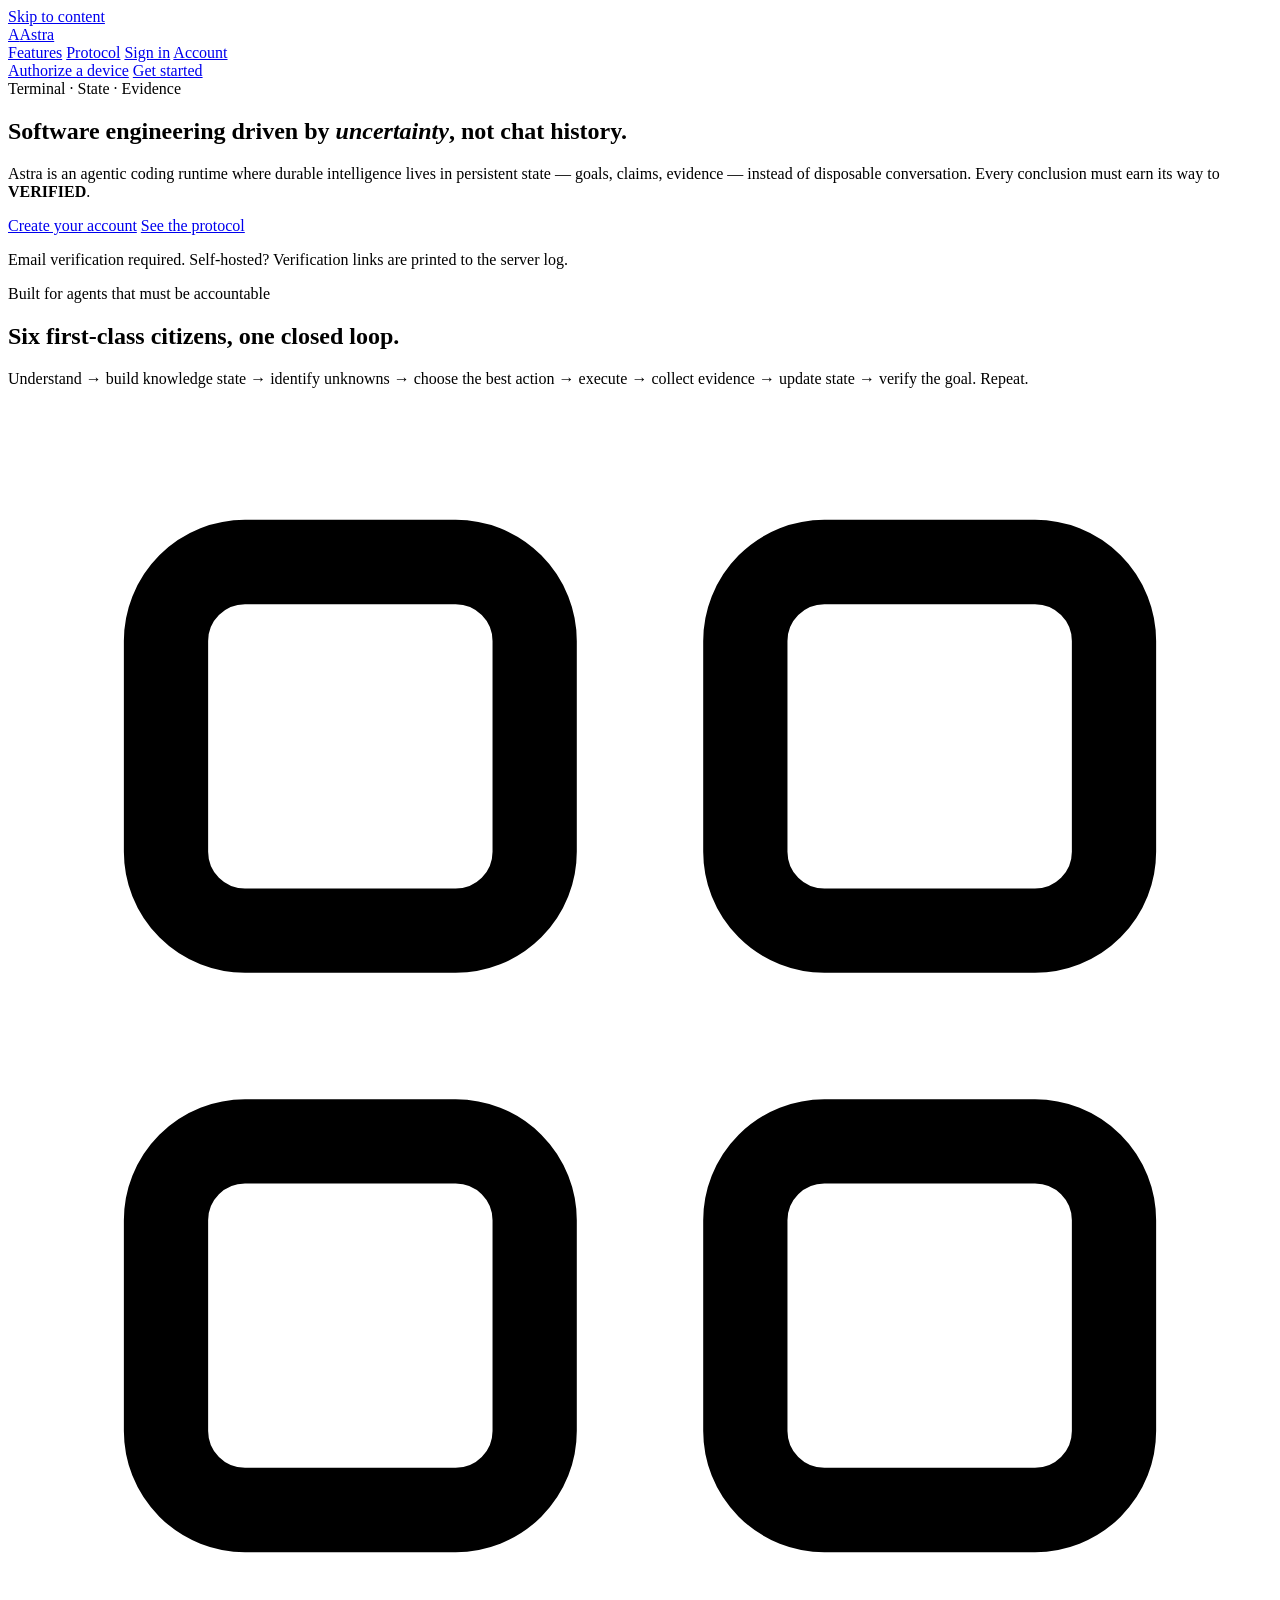
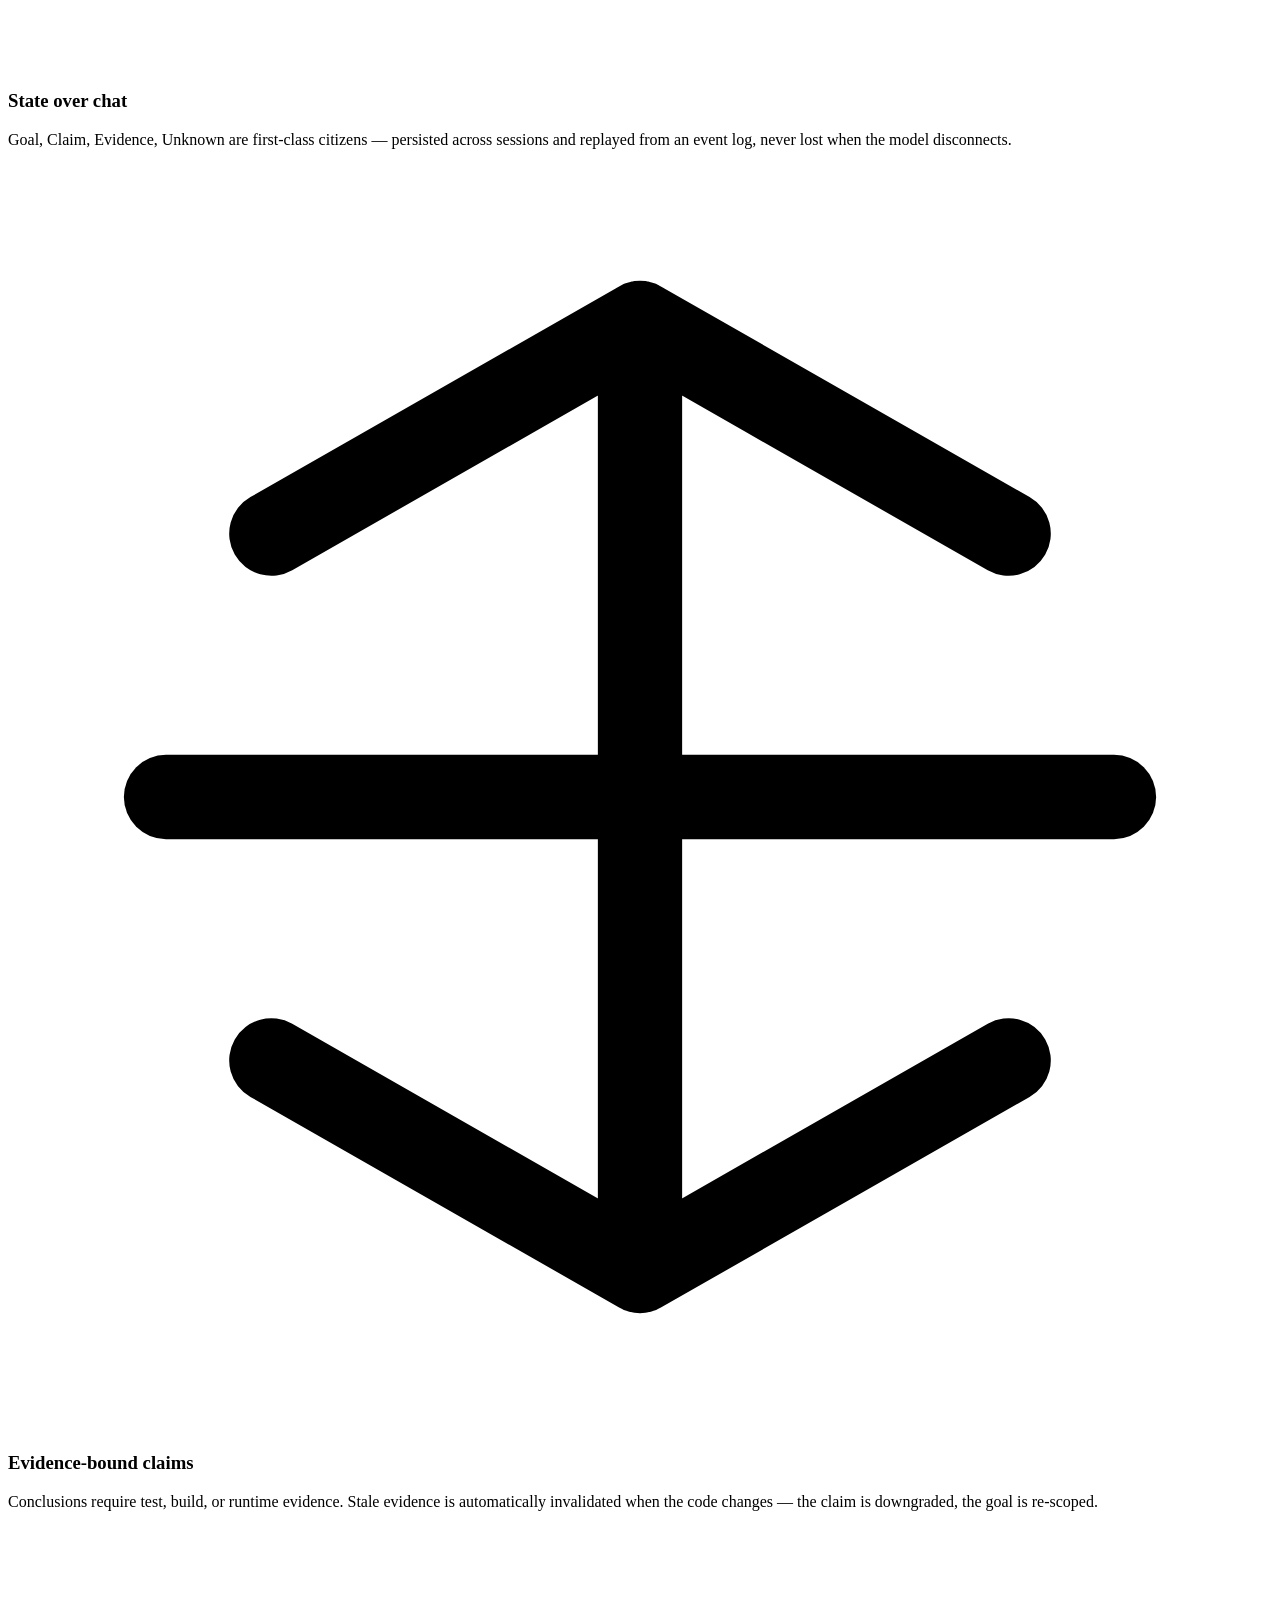
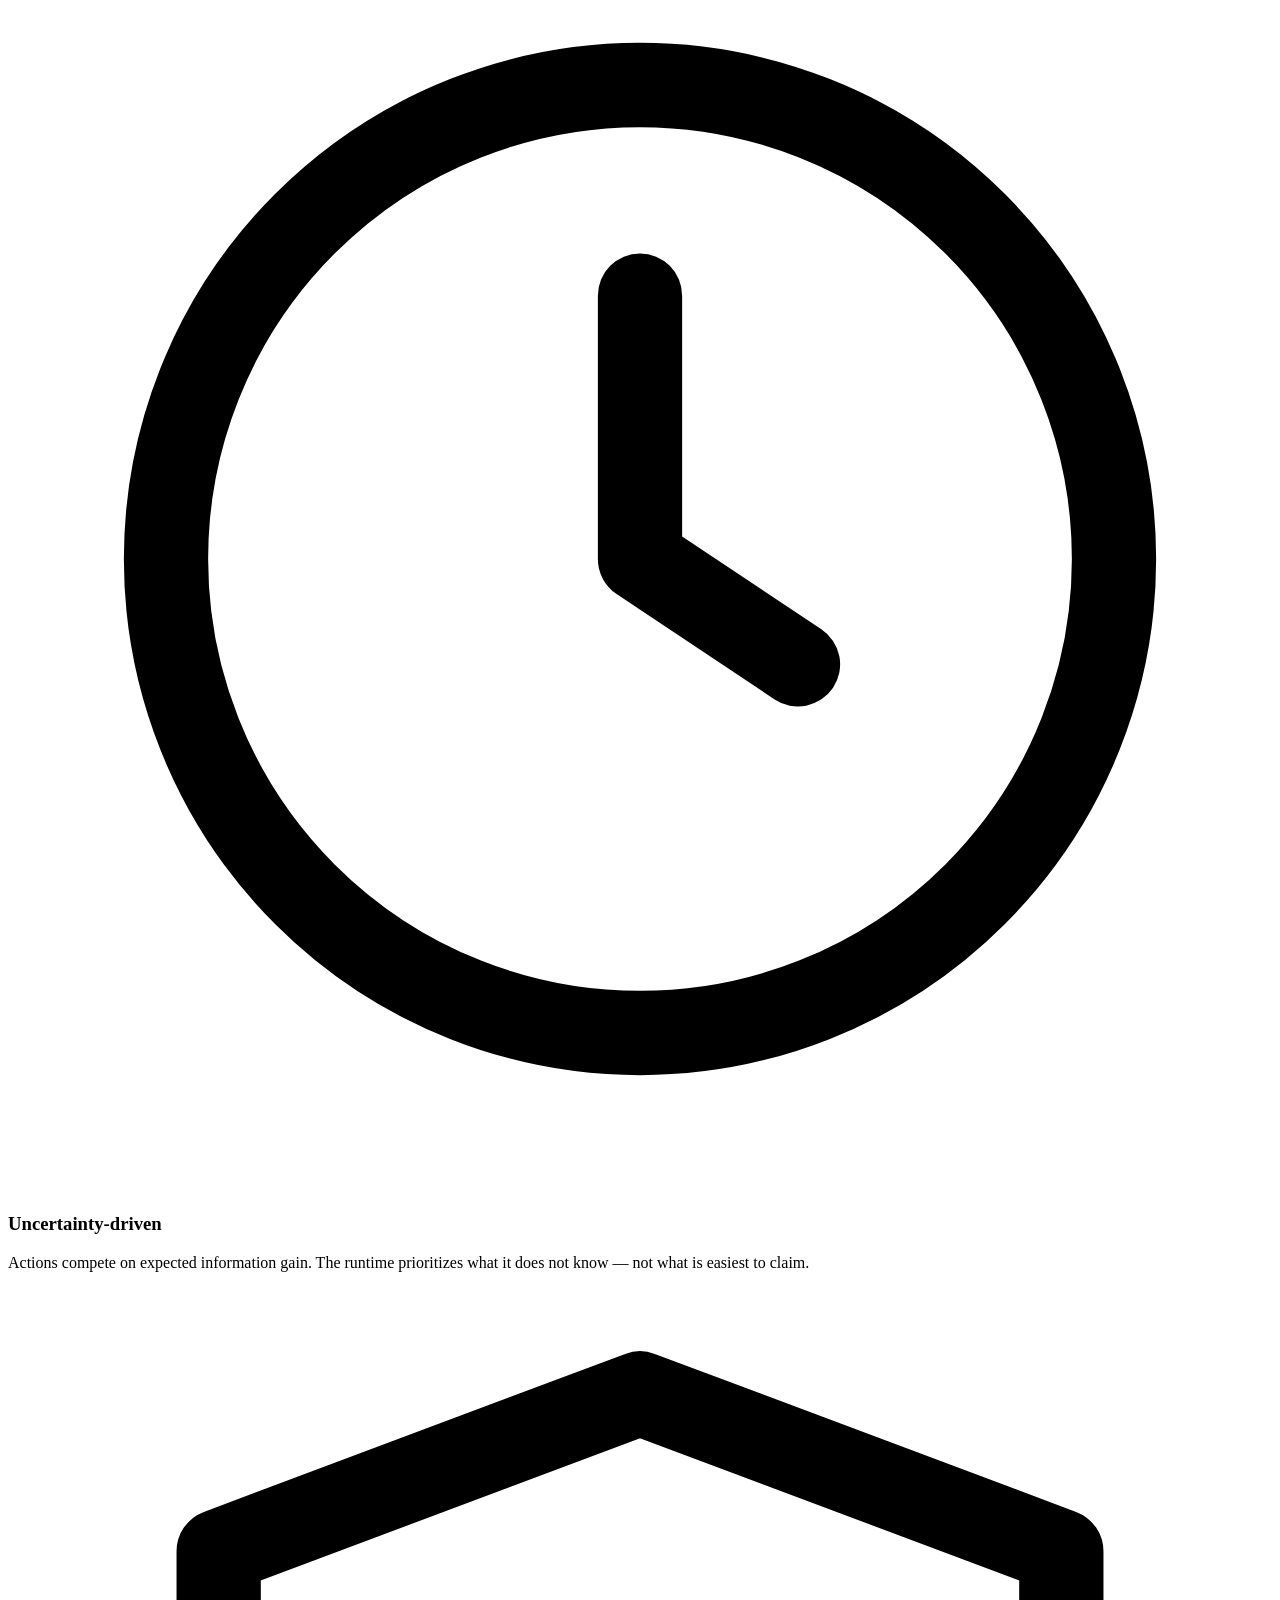
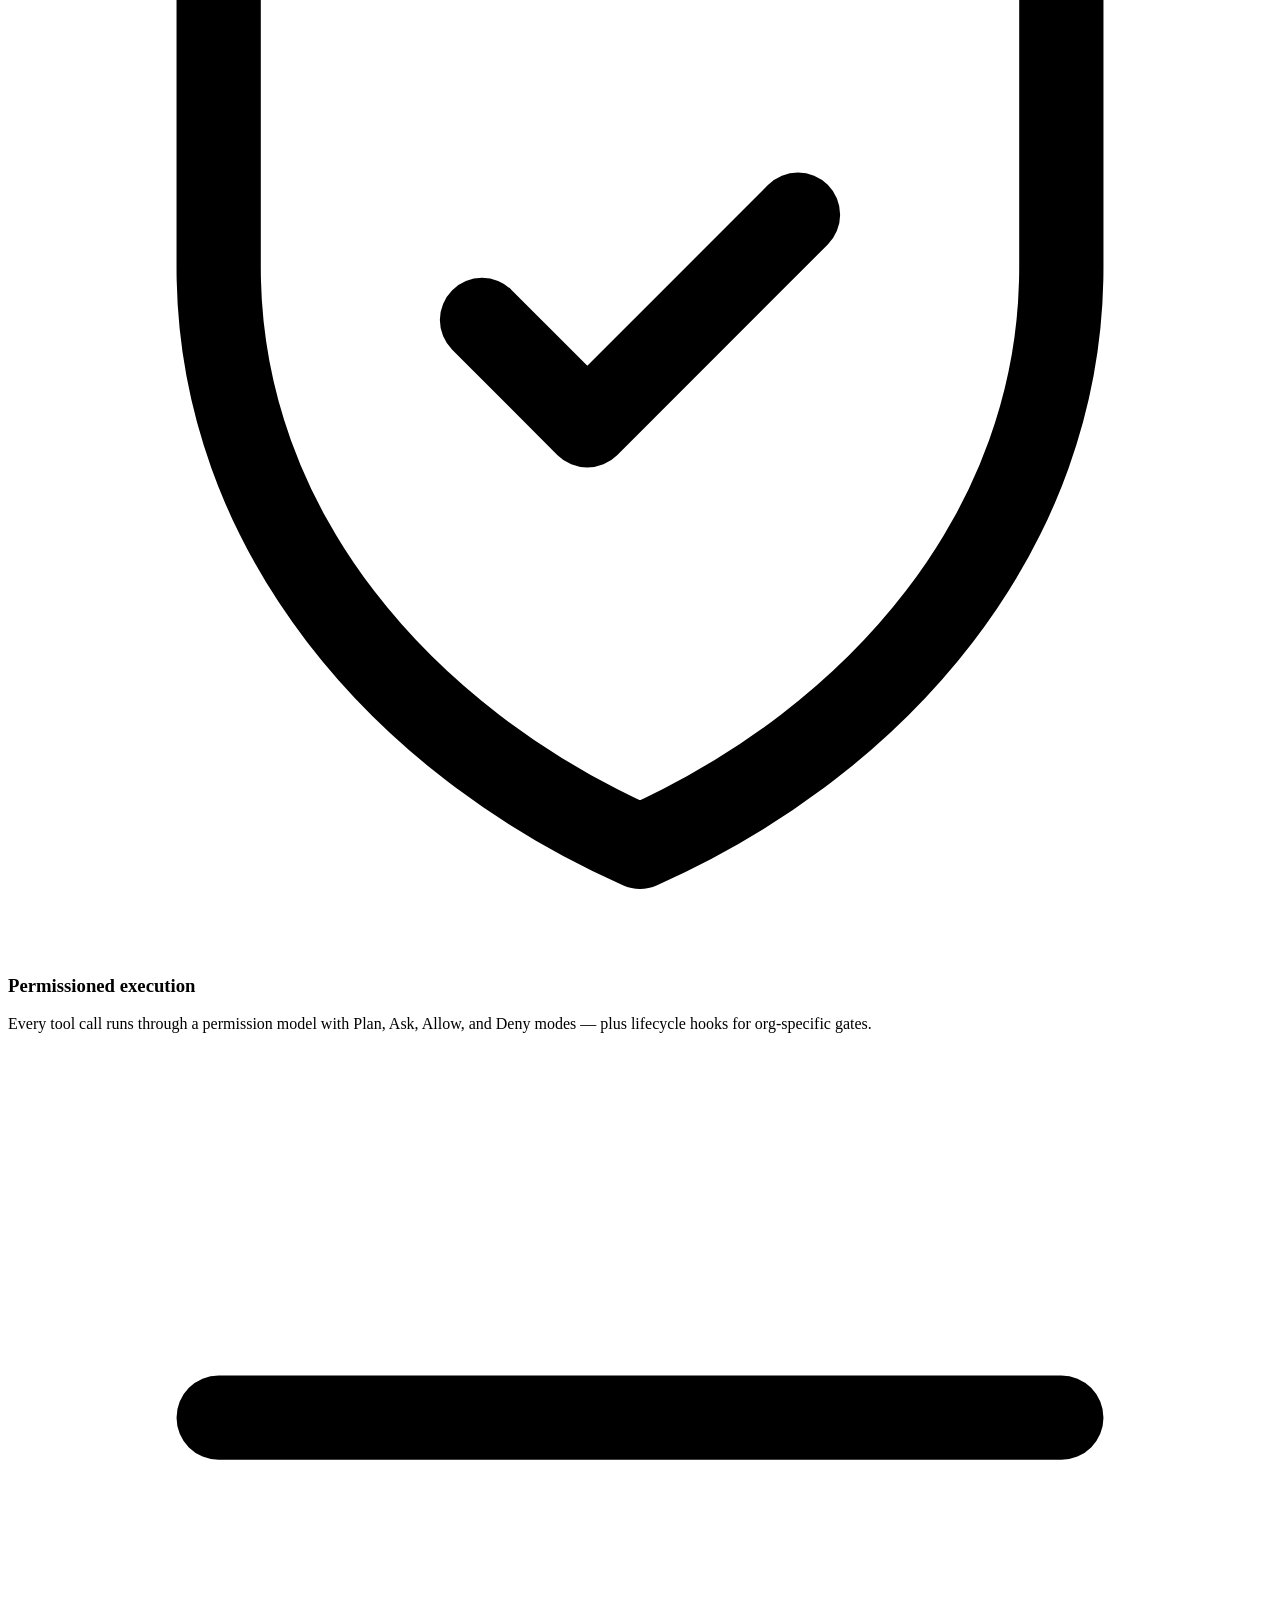
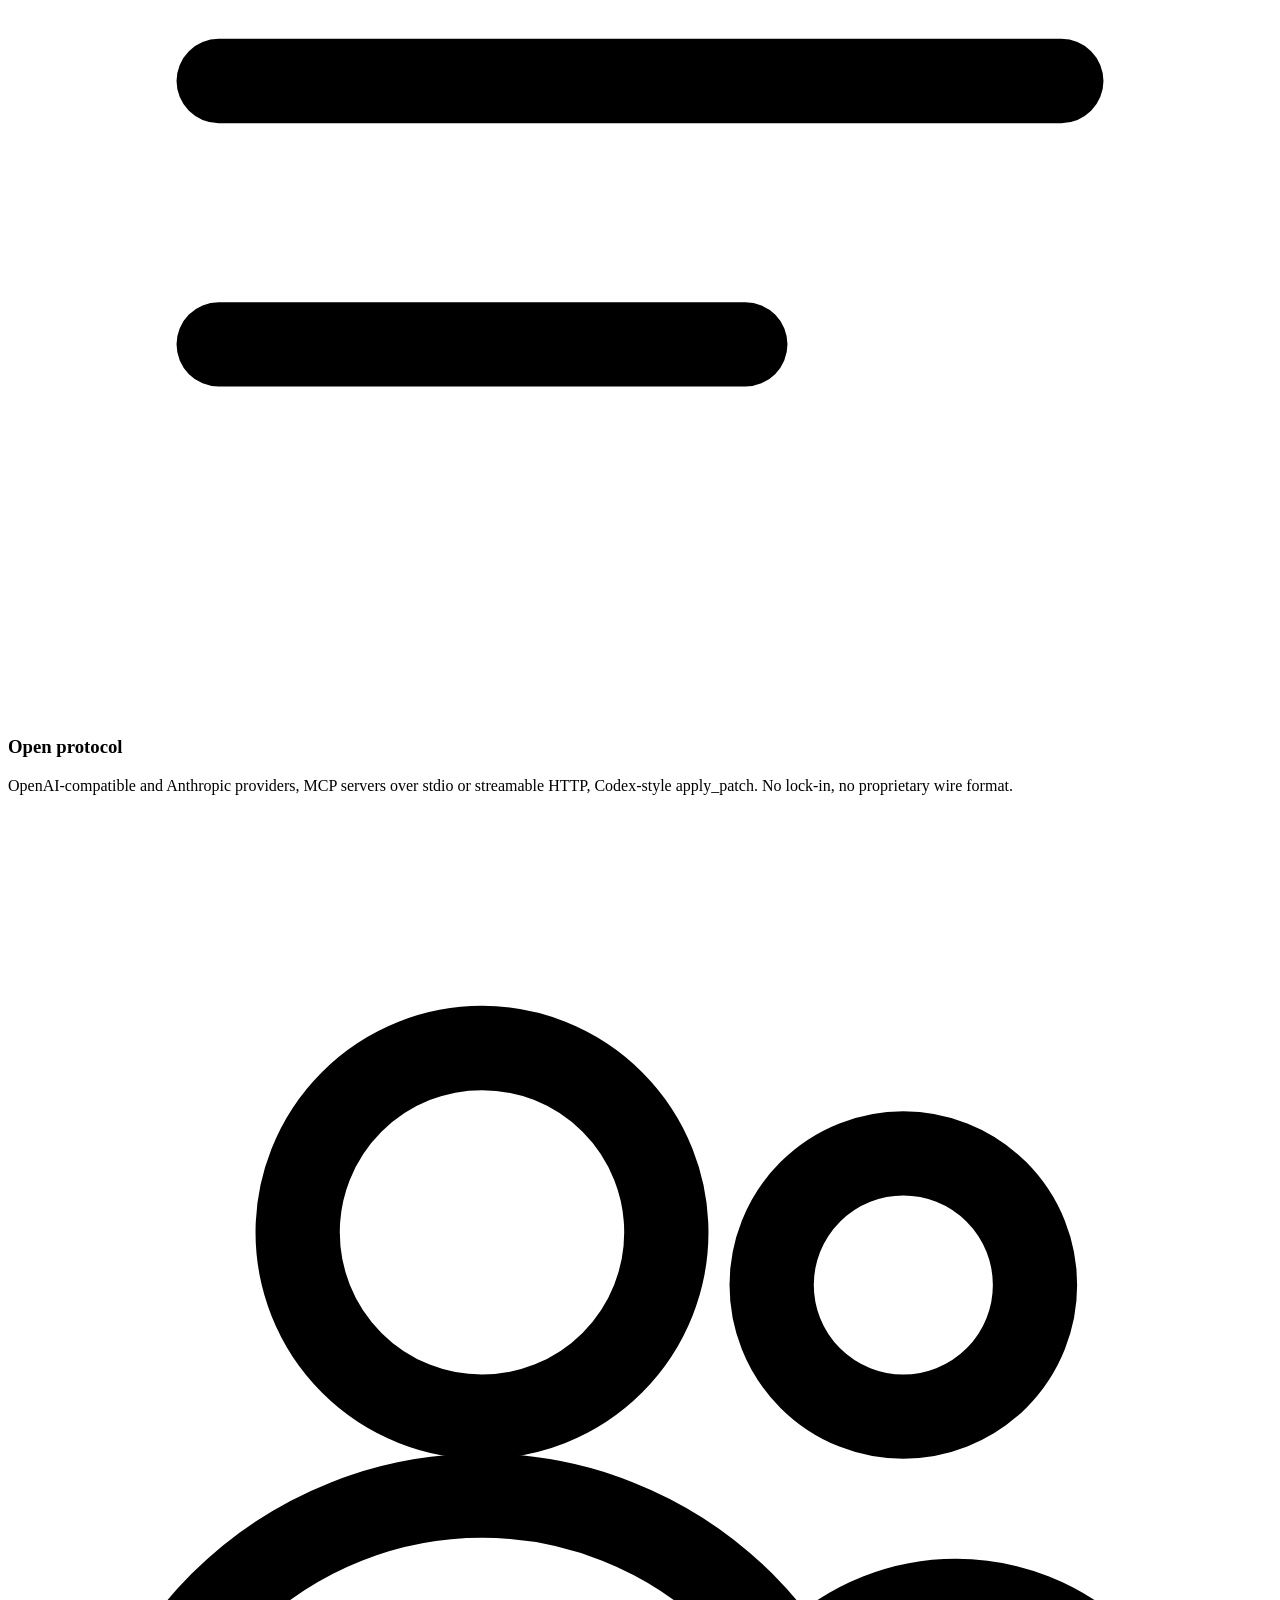
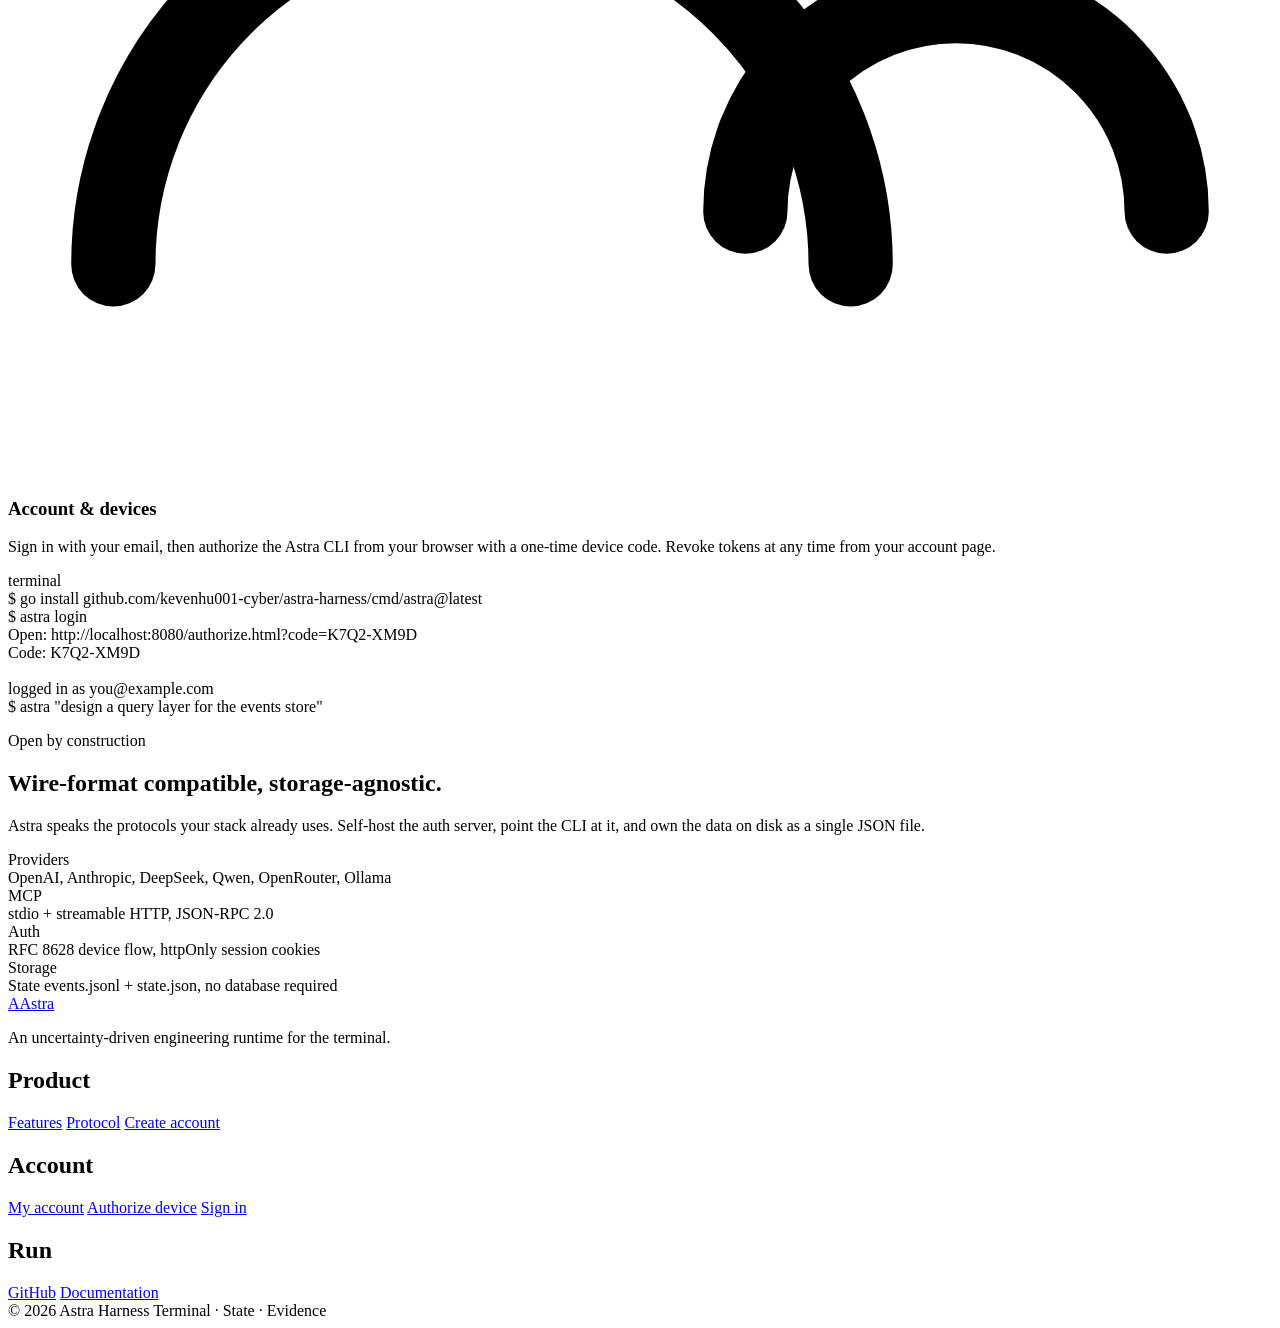
==== internal/authsrv/site/index.html @ eaa14da3 "Expand harness functionality and refine existing behavior" ====
<!doctype html>
<html lang="en">
<head>
  <meta charset="utf-8">
  <meta name="viewport" content="width=device-width, initial-scale=1">
  <title>Astra — uncertainty-driven software engineering runtime</title>
  <meta name="description" content="Astra is an uncertainty-driven software engineering runtime for the terminal. Goals, claims, evidence, and unknowns as first-class citizens.">
  <link rel="icon" href="/favicon.svg" type="image/svg+xml">
  <link rel="preconnect" href="https://fonts.googleapis.com">
  <link rel="preconnect" href="https://fonts.gstatic.com" crossorigin>
  <link rel="stylesheet" href="/assets/site.css">
</head>
<body>
  <a class="skip-link" href="#main">Skip to content</a>

  <header class="site-header">
    <div class="shell-wide header-inner">
      <a class="brand" href="/" aria-label="Astra home"><span class="brand-mark">A</span><span>Astra</span></a>
      <nav class="nav" aria-label="Primary">
        <a href="#features">Features</a>
        <a href="#protocol">Protocol</a>
        <a href="/login.html">Sign in</a>
        <a href="/account.html">Account</a>
      </nav>
      <div class="nav-cta">
        <a class="btn btn-quiet" href="/authorize.html">Authorize a device</a>
        <a class="btn btn-primary" href="/login.html">Get started</a>
      </div>
    </div>
  </header>

  <main id="main">
    <section class="hero">
      <div class="shell-wide">
        <span class="hero-kicker"><span class="dot"></span>Terminal &middot; State &middot; Evidence</span>
        <h1>Software engineering driven by <em>uncertainty</em>, not chat history.</h1>
        <p class="lede">Astra is an agentic coding runtime where durable intelligence lives in persistent state &mdash; goals, claims, evidence &mdash; instead of disposable conversation. Every conclusion must earn its way to <strong>VERIFIED</strong>.</p>
        <div class="hero-actions">
          <a class="btn btn-primary" href="/login.html">Create your account</a>
          <a class="btn btn-quiet" href="#protocol">See the protocol</a>
        </div>
        <p class="hero-note">Email verification required. Self-hosted? Verification links are printed to the server log.</p>
      </div>
    </section>

    <section class="section" id="features">
      <div class="shell-wide">
        <p class="kicker">Built for agents that must be accountable</p>
        <h2>Six first-class citizens, one closed loop.</h2>
        <p class="lede">Understand &rarr; build knowledge state &rarr; identify unknowns &rarr; choose the best action &rarr; execute &rarr; collect evidence &rarr; update state &rarr; verify the goal. Repeat.</p>

        <div class="grid-3">
          <div class="card">
            <div class="ico">
              <svg viewBox="0 0 24 24" fill="none" stroke="currentColor" stroke-width="1.6" stroke-linecap="round" stroke-linejoin="round" aria-hidden="true">
                <rect x="3" y="3" width="7" height="7" rx="1.5"/>
                <rect x="14" y="3" width="7" height="7" rx="1.5"/>
                <rect x="3" y="14" width="7" height="7" rx="1.5"/>
                <rect x="14" y="14" width="7" height="7" rx="1.5"/>
              </svg>
            </div>
            <h3>State over chat</h3>
            <p>Goal, Claim, Evidence, Unknown are first-class citizens &mdash; persisted across sessions and replayed from an event log, never lost when the model disconnects.</p>
          </div>

          <div class="card">
            <div class="ico">
              <svg viewBox="0 0 24 24" fill="none" stroke="currentColor" stroke-width="1.6" stroke-linecap="round" stroke-linejoin="round" aria-hidden="true">
                <path d="M12 3v18M5 7l7-4 7 4M5 17l7 4 7-4"/>
                <path d="M3 12h18"/>
              </svg>
            </div>
            <h3>Evidence-bound claims</h3>
            <p>Conclusions require test, build, or runtime evidence. Stale evidence is automatically invalidated when the code changes &mdash; the claim is downgraded, the goal is re-scoped.</p>
          </div>

          <div class="card">
            <div class="ico">
              <svg viewBox="0 0 24 24" fill="none" stroke="currentColor" stroke-width="1.6" stroke-linecap="round" stroke-linejoin="round" aria-hidden="true">
                <circle cx="12" cy="12" r="9"/>
                <path d="M12 7v5l3 2"/>
              </svg>
            </div>
            <h3>Uncertainty-driven</h3>
            <p>Actions compete on expected information gain. The runtime prioritizes what it does not know &mdash; not what is easiest to claim.</p>
          </div>

          <div class="card">
            <div class="ico">
              <svg viewBox="0 0 24 24" fill="none" stroke="currentColor" stroke-width="1.6" stroke-linecap="round" stroke-linejoin="round" aria-hidden="true">
                <path d="M12 2L4 5v6c0 5 3.5 9 8 11 4.5-2 8-6 8-11V5l-8-3z"/>
                <path d="M9 12l2 2 4-4"/>
              </svg>
            </div>
            <h3>Permissioned execution</h3>
            <p>Every tool call runs through a permission model with Plan, Ask, Allow, and Deny modes &mdash; plus lifecycle hooks for org-specific gates.</p>
          </div>

          <div class="card">
            <div class="ico">
              <svg viewBox="0 0 24 24" fill="none" stroke="currentColor" stroke-width="1.6" stroke-linecap="round" stroke-linejoin="round" aria-hidden="true">
                <path d="M4 7h16M4 12h16M4 17h10"/>
              </svg>
            </div>
            <h3>Open protocol</h3>
            <p>OpenAI-compatible and Anthropic providers, MCP servers over stdio or streamable HTTP, Codex-style apply_patch. No lock-in, no proprietary wire format.</p>
          </div>

          <div class="card">
            <div class="ico">
              <svg viewBox="0 0 24 24" fill="none" stroke="currentColor" stroke-width="1.6" stroke-linecap="round" stroke-linejoin="round" aria-hidden="true">
                <circle cx="9" cy="8" r="3.5"/>
                <path d="M2 20a7 7 0 0114 0"/>
                <circle cx="17" cy="9" r="2.5"/>
                <path d="M14 19a4 4 0 018 0"/>
              </svg>
            </div>
            <h3>Account &amp; devices</h3>
            <p>Sign in with your email, then authorize the Astra CLI from your browser with a one-time device code. Revoke tokens at any time from your account page.</p>
          </div>
        </div>

        <div class="cli" aria-label="terminal usage">
          <span class="label">terminal</span>
          <div><span class="prompt">$</span> <span class="cmd">go install github.com/kevenhu001-cyber/astra-harness/cmd/astra@latest</span></div>
          <div><span class="prompt">$</span> <span class="cmd">astra login</span></div>
          <div class="out">  Open: http://localhost:8080/authorize.html?code=K7Q2-XM9D</div>
          <div class="out">  Code: K7Q2-XM9D</div>
          <div class="out">&nbsp;</div>
          <div class="out-ok">  logged in as you@example.com</div>
          <div><span class="prompt">$</span> <span class="cmd">astra "design a query layer for the events store"</span></div>
        </div>
      </div>
    </section>

    <section class="section" id="protocol">
      <div class="shell-wide">
        <p class="kicker">Open by construction</p>
        <h2>Wire-format compatible, storage-agnostic.</h2>
        <p class="lede">Astra speaks the protocols your stack already uses. Self-host the auth server, point the CLI at it, and own the data on disk as a single JSON file.</p>
        <div class="protocol">
          <div class="item"><div class="k">Providers</div><div class="v">OpenAI, Anthropic, DeepSeek, Qwen, OpenRouter, Ollama</div></div>
          <div class="item"><div class="k">MCP</div><div class="v">stdio + streamable HTTP, JSON-RPC 2.0</div></div>
          <div class="item"><div class="k">Auth</div><div class="v">RFC 8628 device flow, httpOnly session cookies</div></div>
          <div class="item"><div class="k">Storage</div><div class="v">State events.jsonl + state.json, no database required</div></div>
        </div>
      </div>
    </section>
  </main>

  <footer class="site-footer">
    <div class="shell-wide">
      <div class="footer-grid">
        <div class="footer-brand">
          <a class="brand" href="/"><span class="brand-mark">A</span><span>Astra</span></a>
          <p>An uncertainty-driven engineering runtime for the terminal.</p>
        </div>
        <div class="footer-col">
          <h2>Product</h2>
          <a href="#features">Features</a>
          <a href="#protocol">Protocol</a>
          <a href="/login.html">Create account</a>
        </div>
        <div class="footer-col">
          <h2>Account</h2>
          <a href="/account.html">My account</a>
          <a href="/authorize.html">Authorize device</a>
          <a href="/login.html">Sign in</a>
        </div>
        <div class="footer-col">
          <h2>Run</h2>
          <a href="https://github.com/kevenhu001-cyber/astra-harness">GitHub</a>
          <a href="https://github.com/kevenhu001-cyber/astra-harness/blob/main/README.md">Documentation</a>
        </div>
      </div>
      <div class="footer-bottom">
        <span>&copy; 2026 Astra Harness</span>
        <span>Terminal &middot; State &middot; Evidence</span>
      </div>
    </div>
  </footer>
</body>
</html>
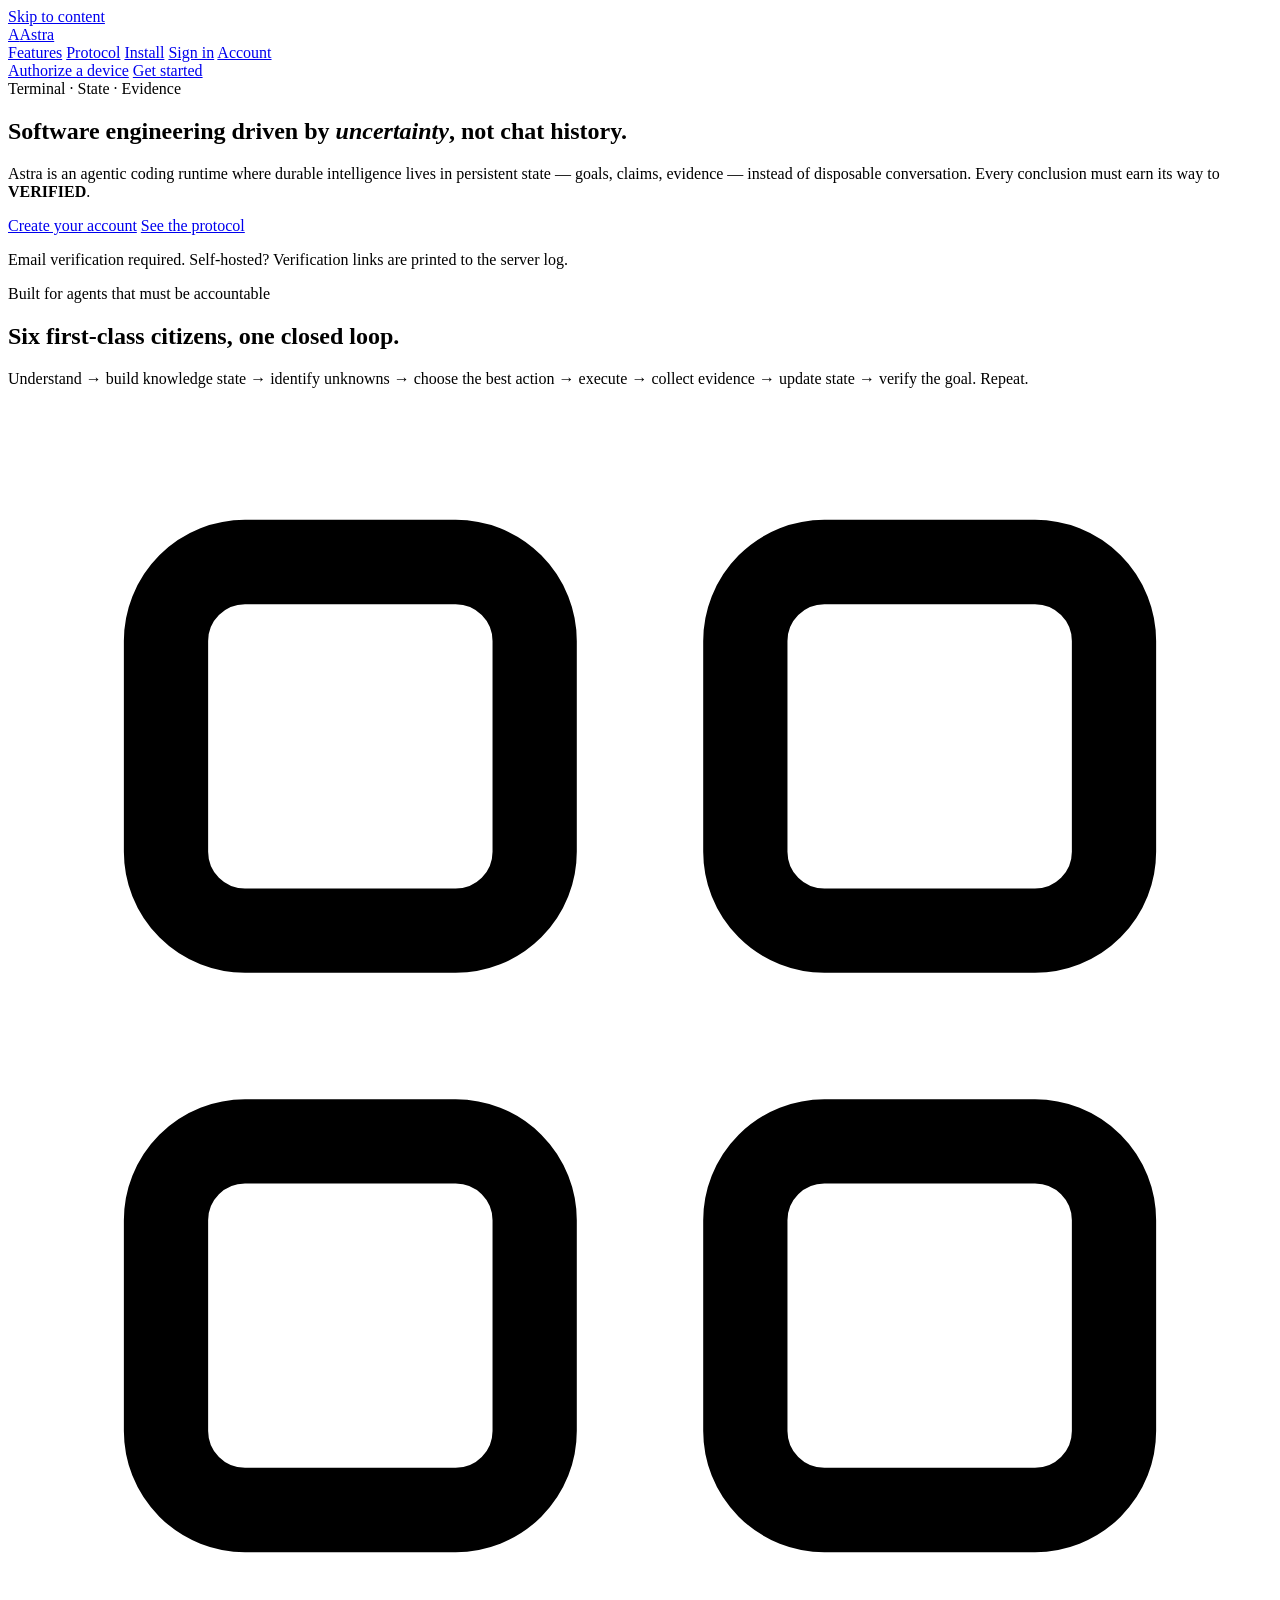
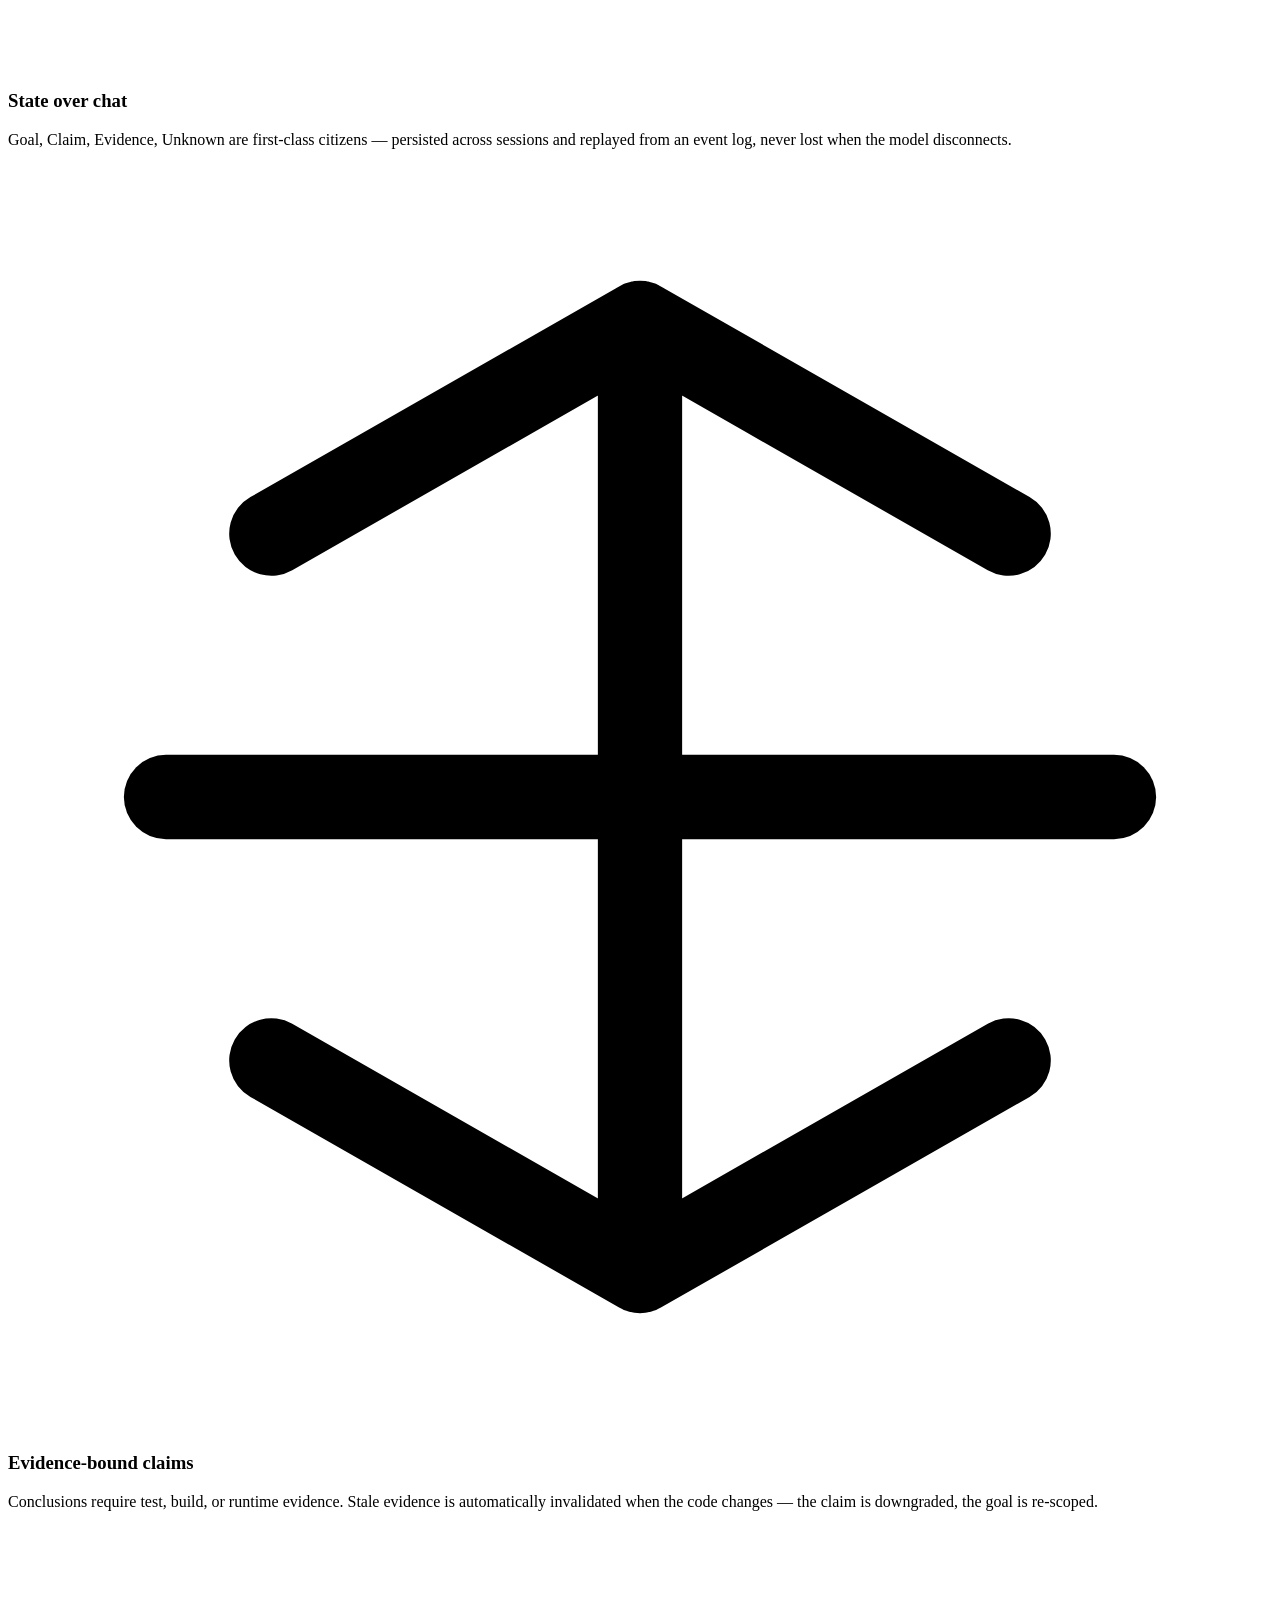
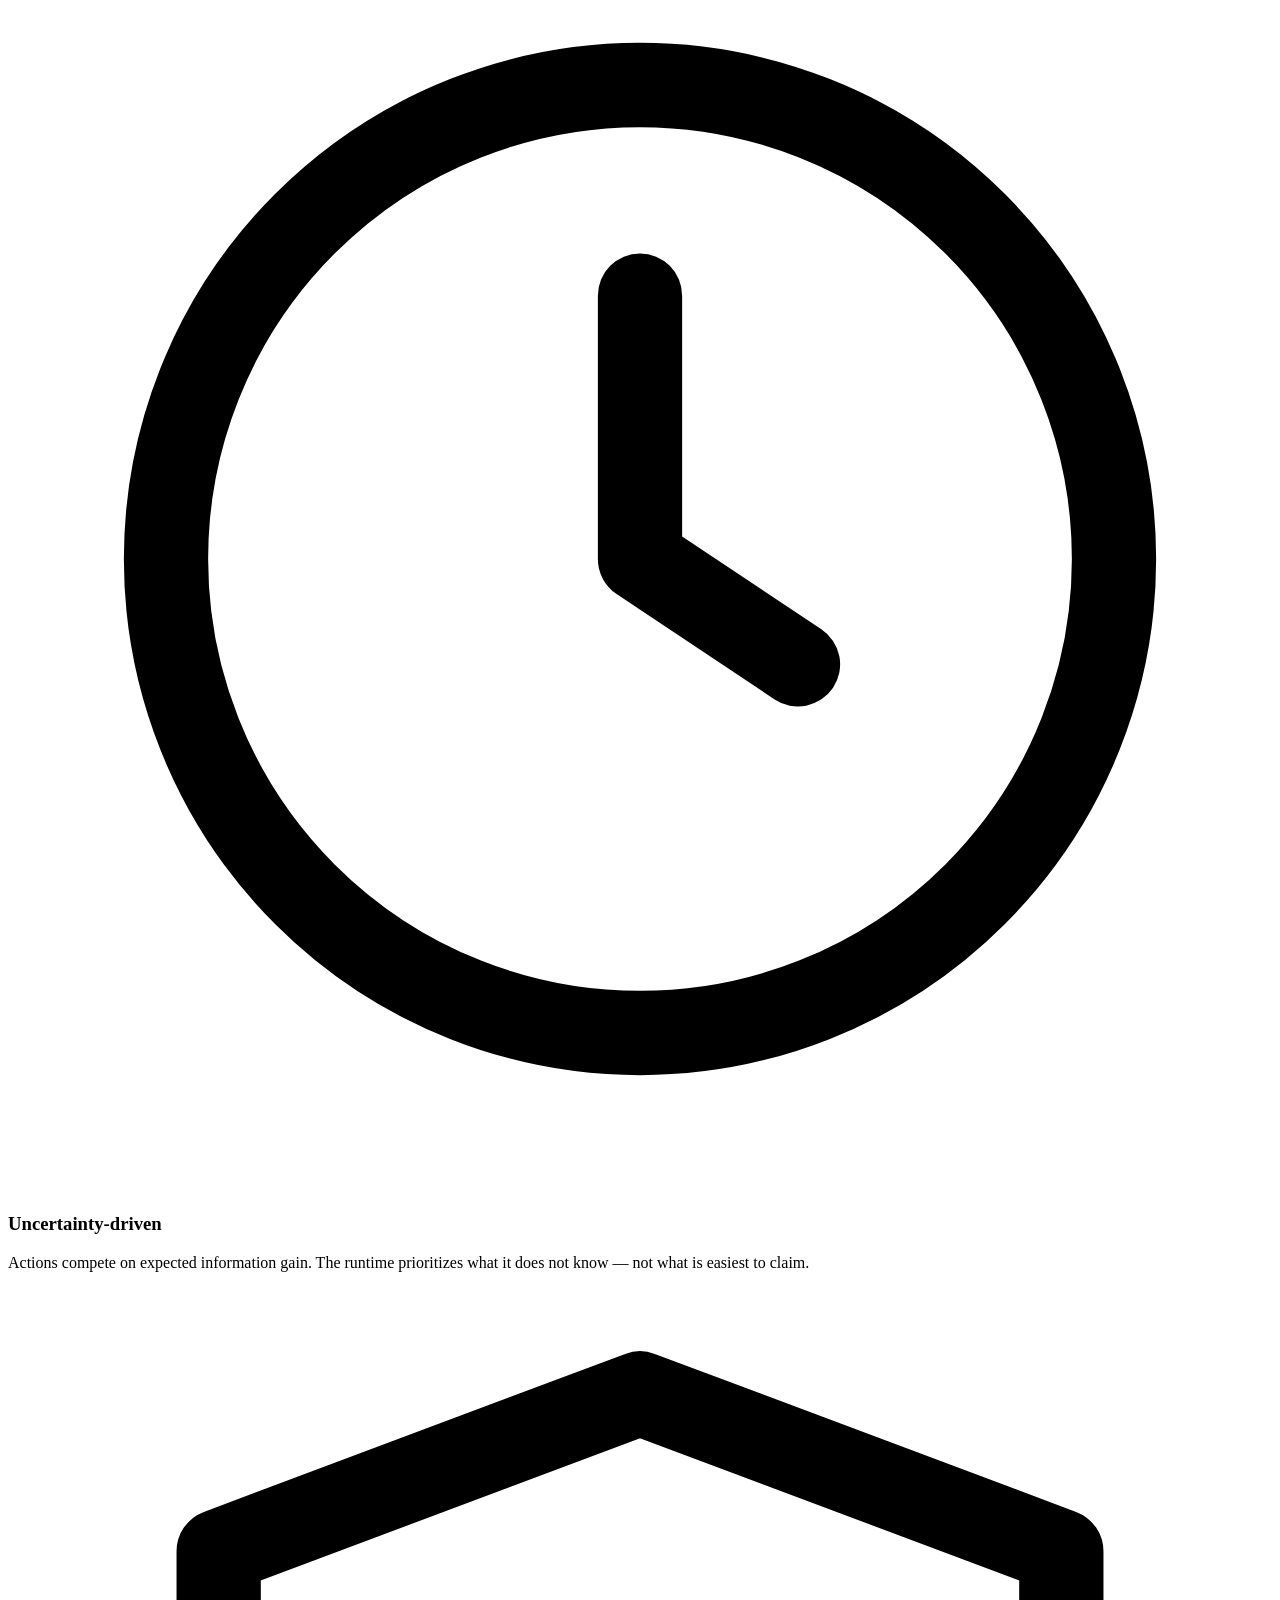
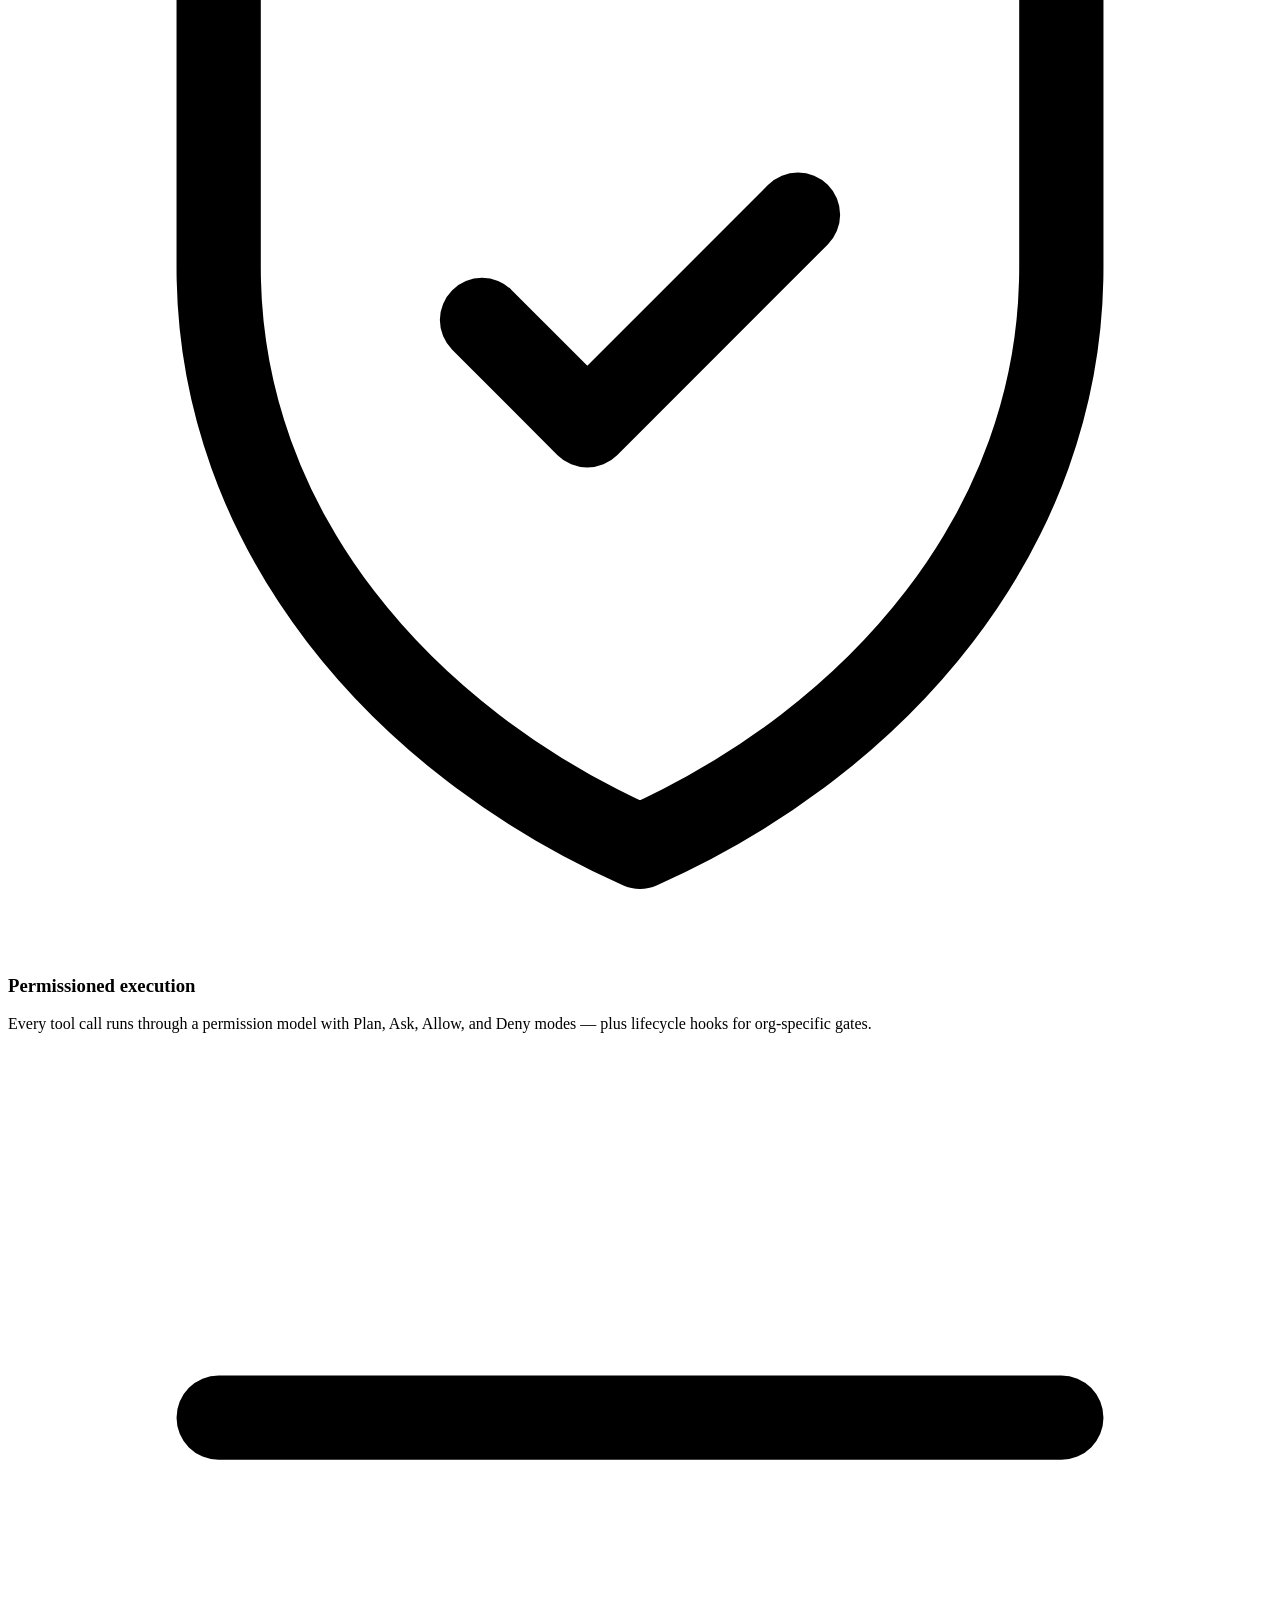
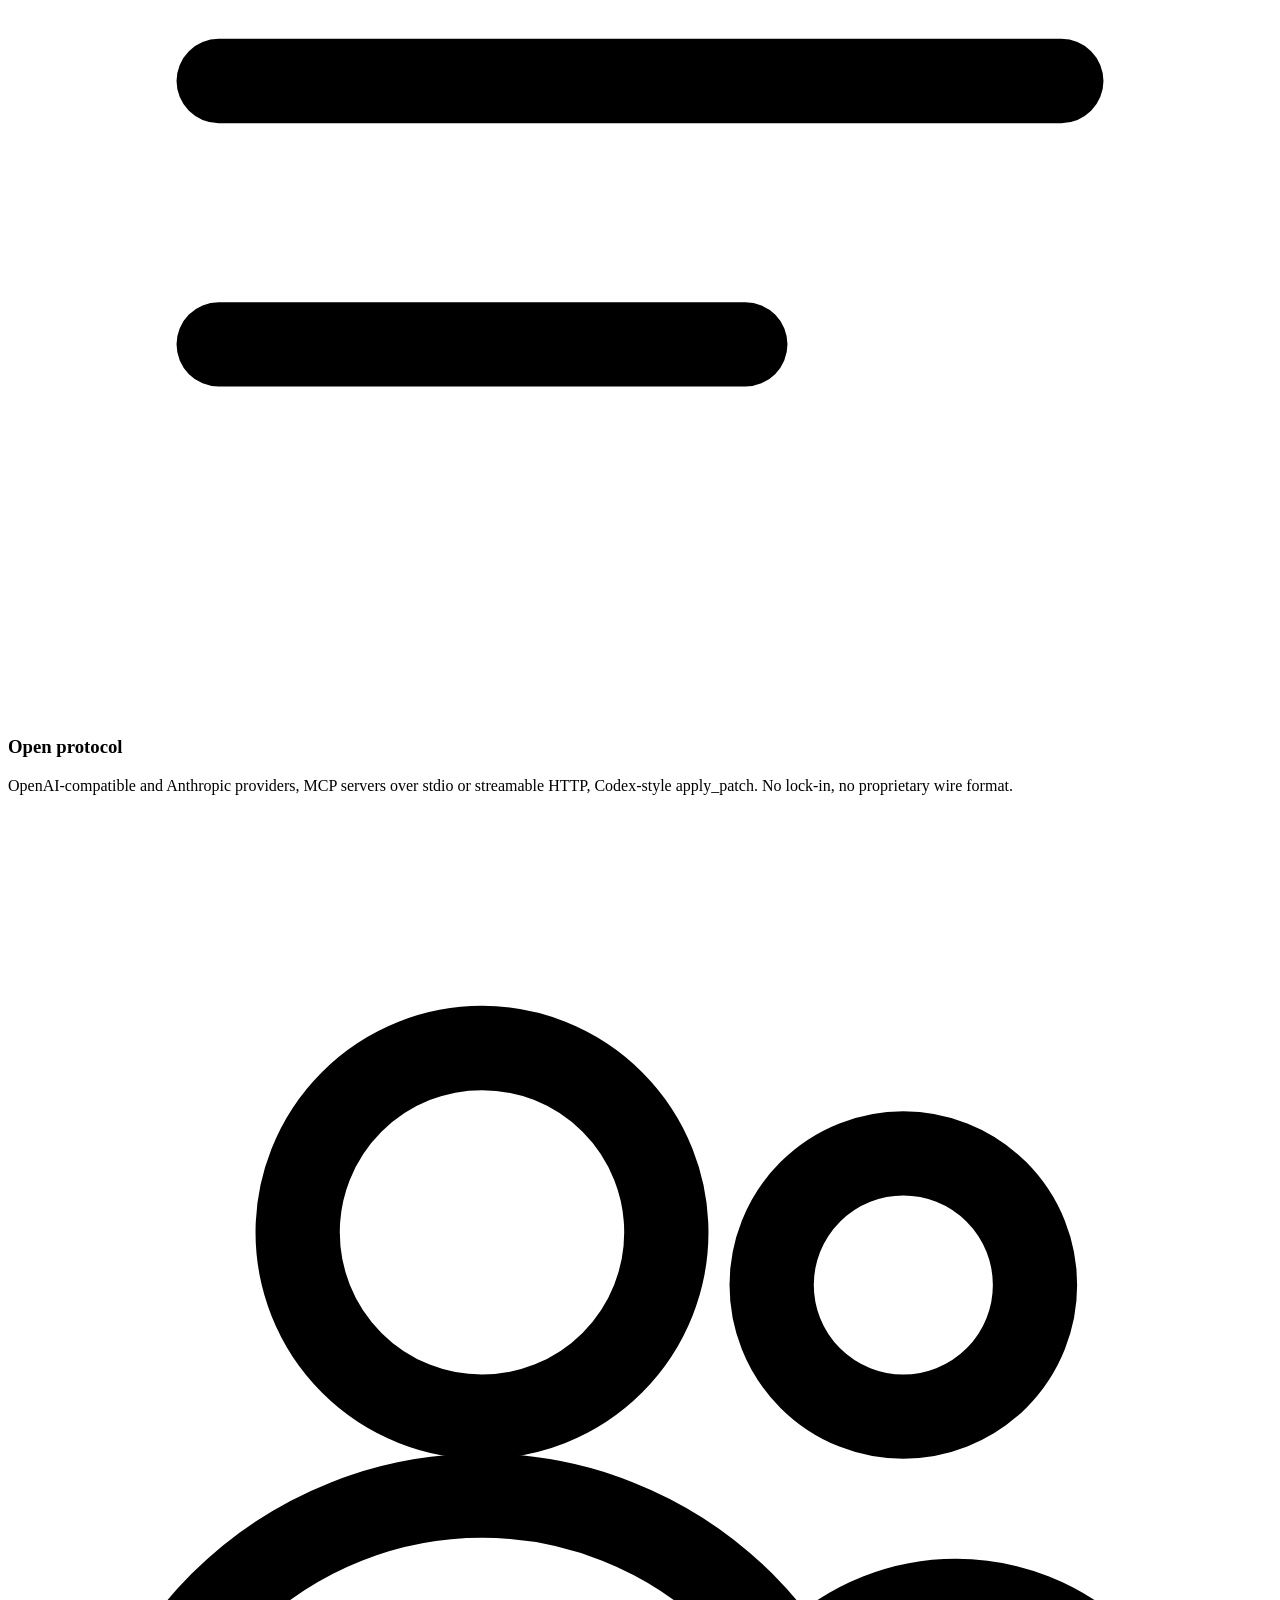
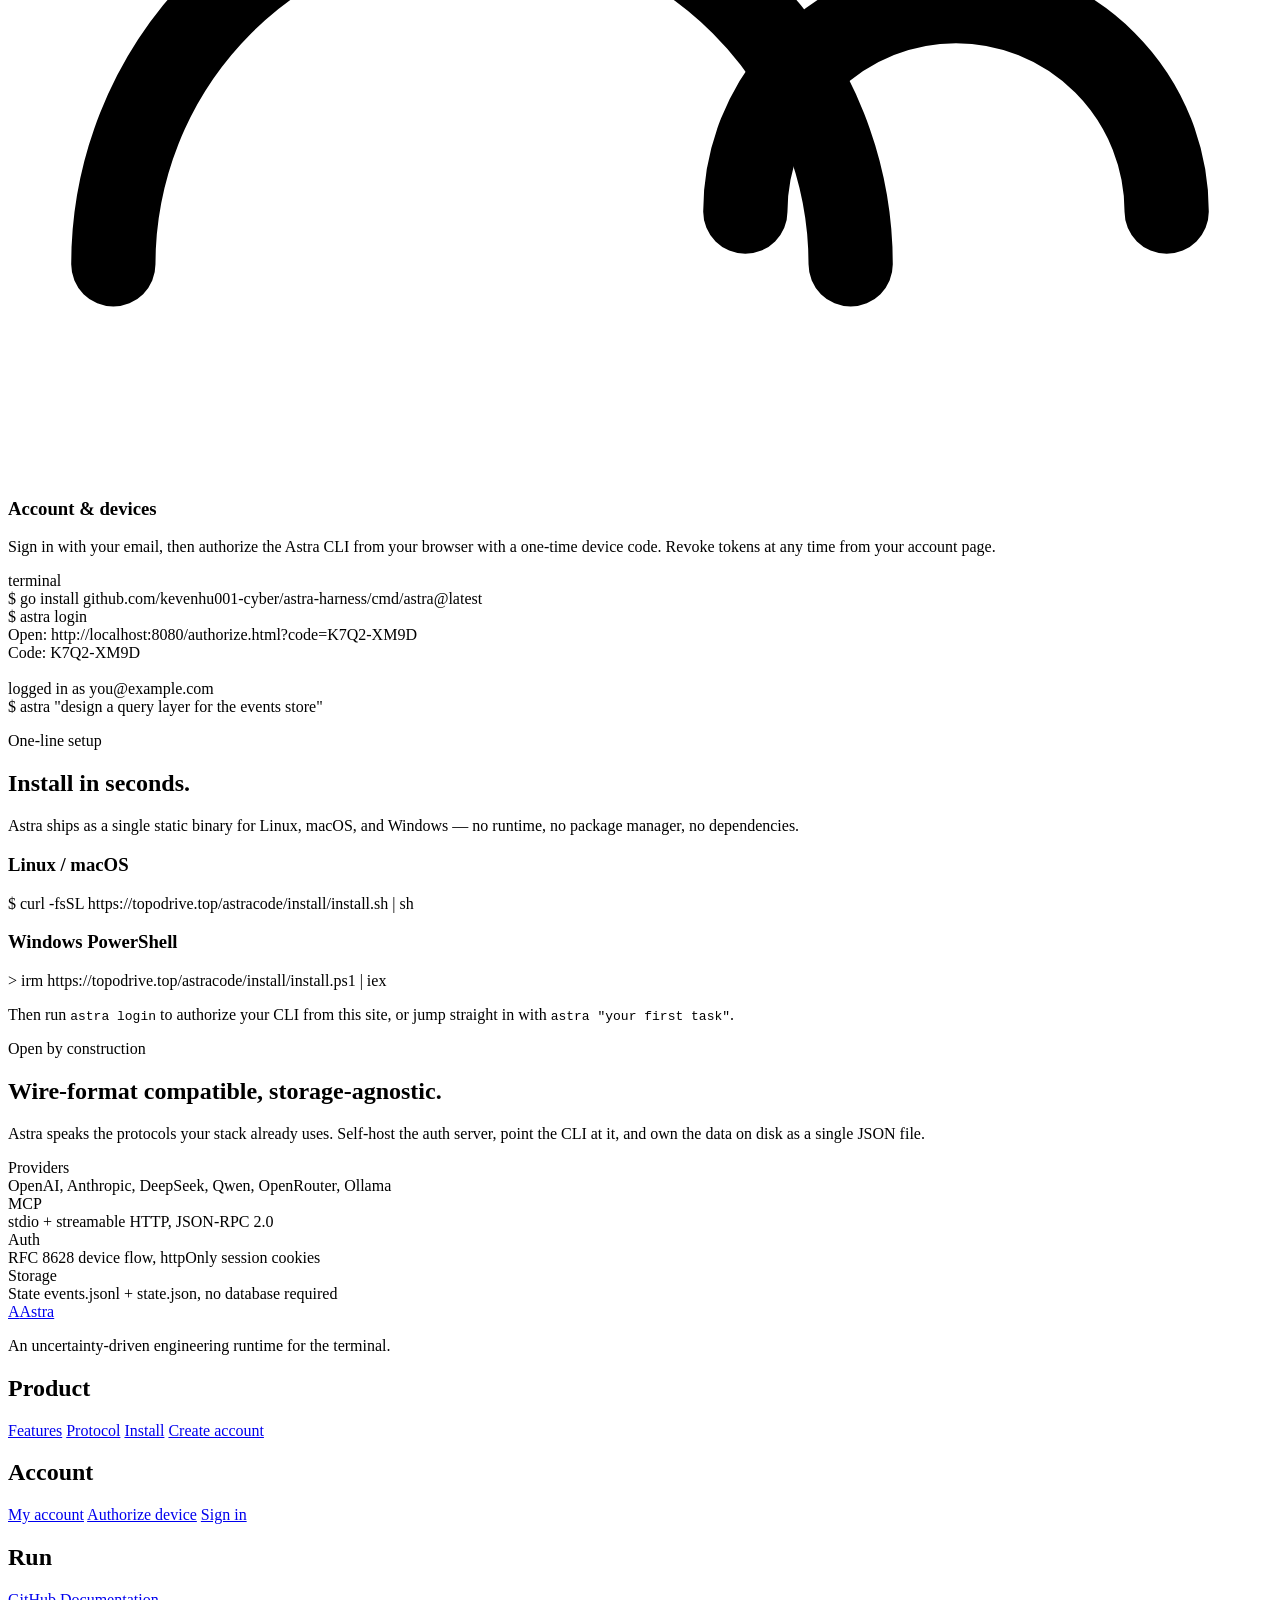
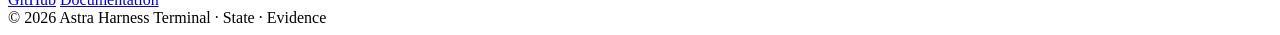
==== commit 946bda39: "feat: add install section to site; build astra-auth in releases" ====
--- a/internal/authsrv/site/index.html
+++ b/internal/authsrv/site/index.html
@@ -19,6 +19,7 @@
       <nav class="nav" aria-label="Primary">
         <a href="#features">Features</a>
         <a href="#protocol">Protocol</a>
+        <a href="#install">Install</a>
         <a href="/login.html">Sign in</a>
         <a href="/account.html">Account</a>
       </nav>
@@ -133,6 +134,31 @@
       </div>
     </section>
 
+    <section class="section" id="install">
+      <div class="shell-wide">
+        <p class="kicker">One-line setup</p>
+        <h2>Install in seconds.</h2>
+        <p class="lede">Astra ships as a single static binary for Linux, macOS, and Windows &mdash; no runtime, no package manager, no dependencies.</p>
+
+        <div class="install-grid">
+          <div class="install-card">
+            <h3>Linux / macOS</h3>
+            <div class="cli" aria-label="Linux and macOS install command">
+              <div><span class="prompt">$</span> <span class="cmd">curl -fsSL https://topodrive.top/astracode/install/install.sh | sh</span></div>
+            </div>
+          </div>
+          <div class="install-card">
+            <h3>Windows PowerShell</h3>
+            <div class="cli" aria-label="Windows PowerShell install command">
+              <div><span class="prompt">&gt;</span> <span class="cmd">irm https://topodrive.top/astracode/install/install.ps1 | iex</span></div>
+            </div>
+          </div>
+        </div>
+
+        <p class="install-note">Then run <code>astra login</code> to authorize your CLI from this site, or jump straight in with <code>astra "your first task"</code>.</p>
+      </div>
+    </section>
+
     <section class="section" id="protocol">
       <div class="shell-wide">
         <p class="kicker">Open by construction</p>
@@ -159,6 +185,7 @@
           <h2>Product</h2>
           <a href="#features">Features</a>
           <a href="#protocol">Protocol</a>
+          <a href="#install">Install</a>
           <a href="/login.html">Create account</a>
         </div>
         <div class="footer-col">
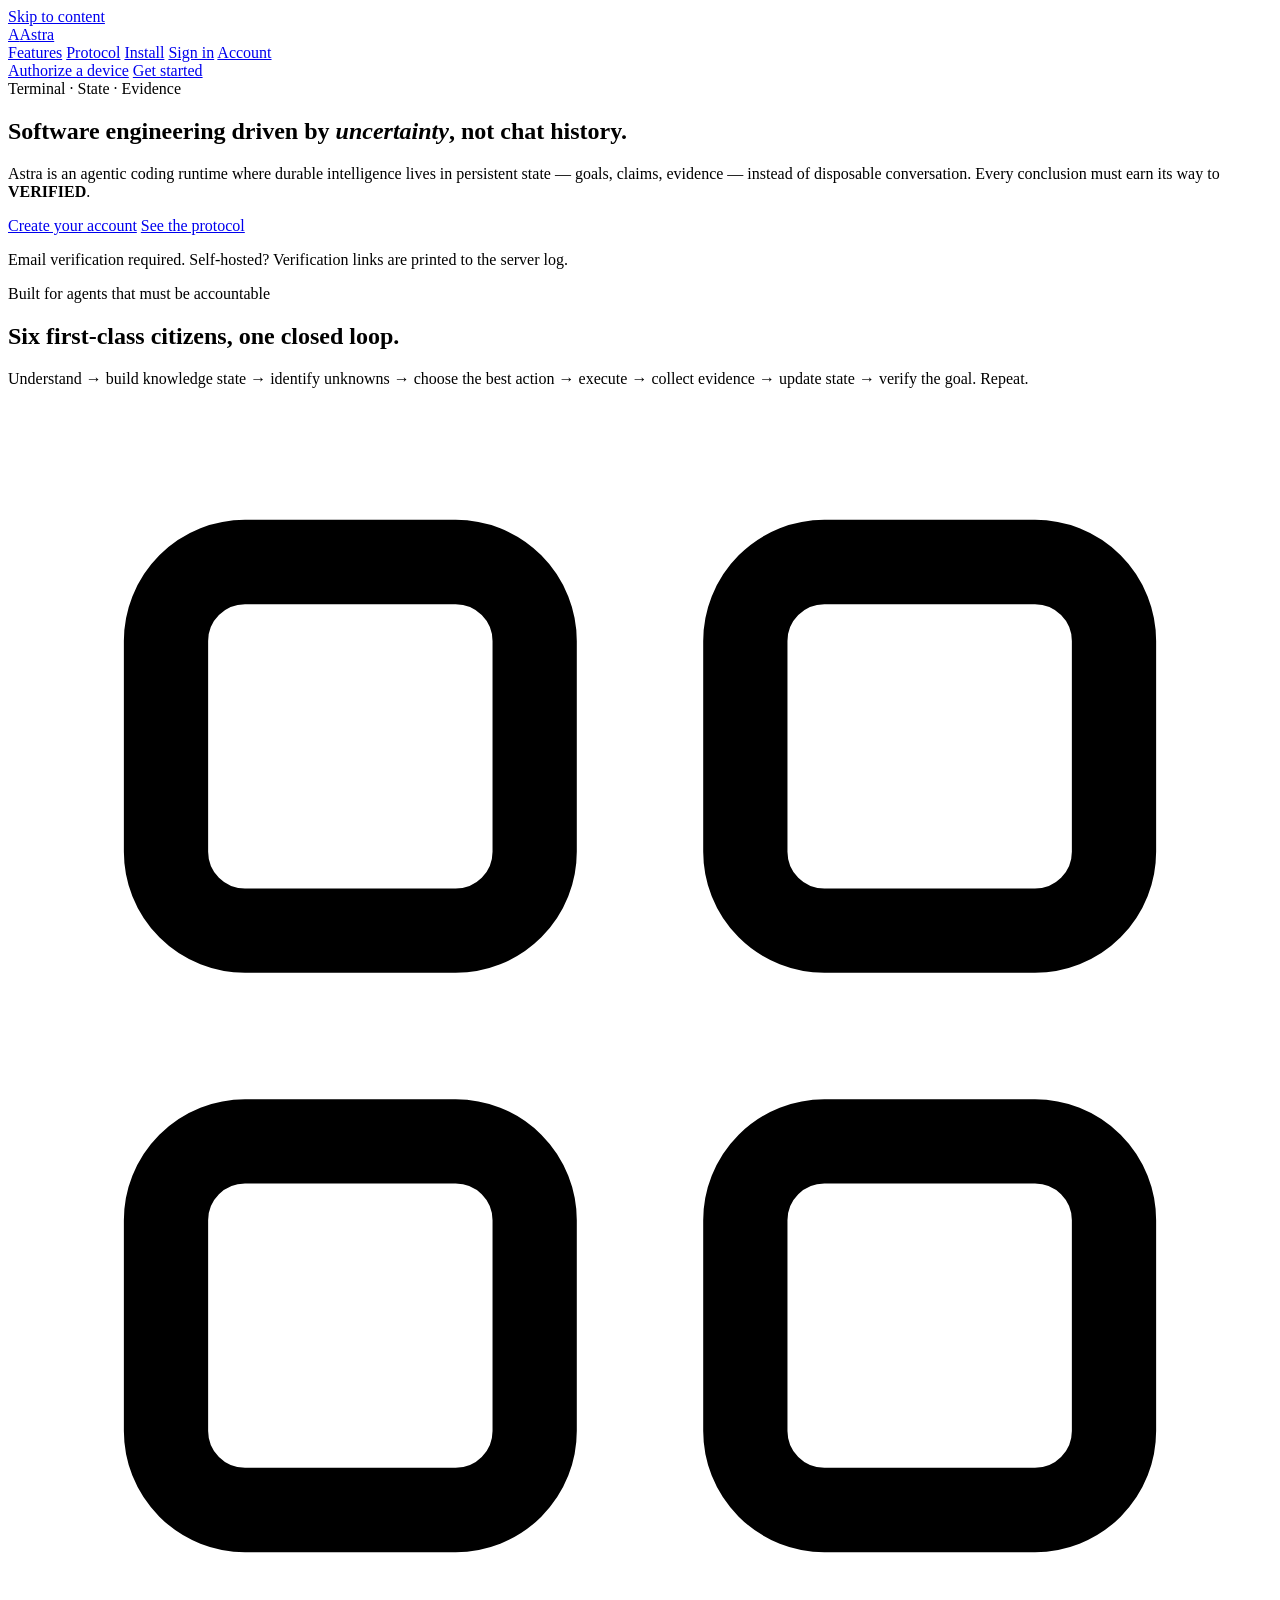
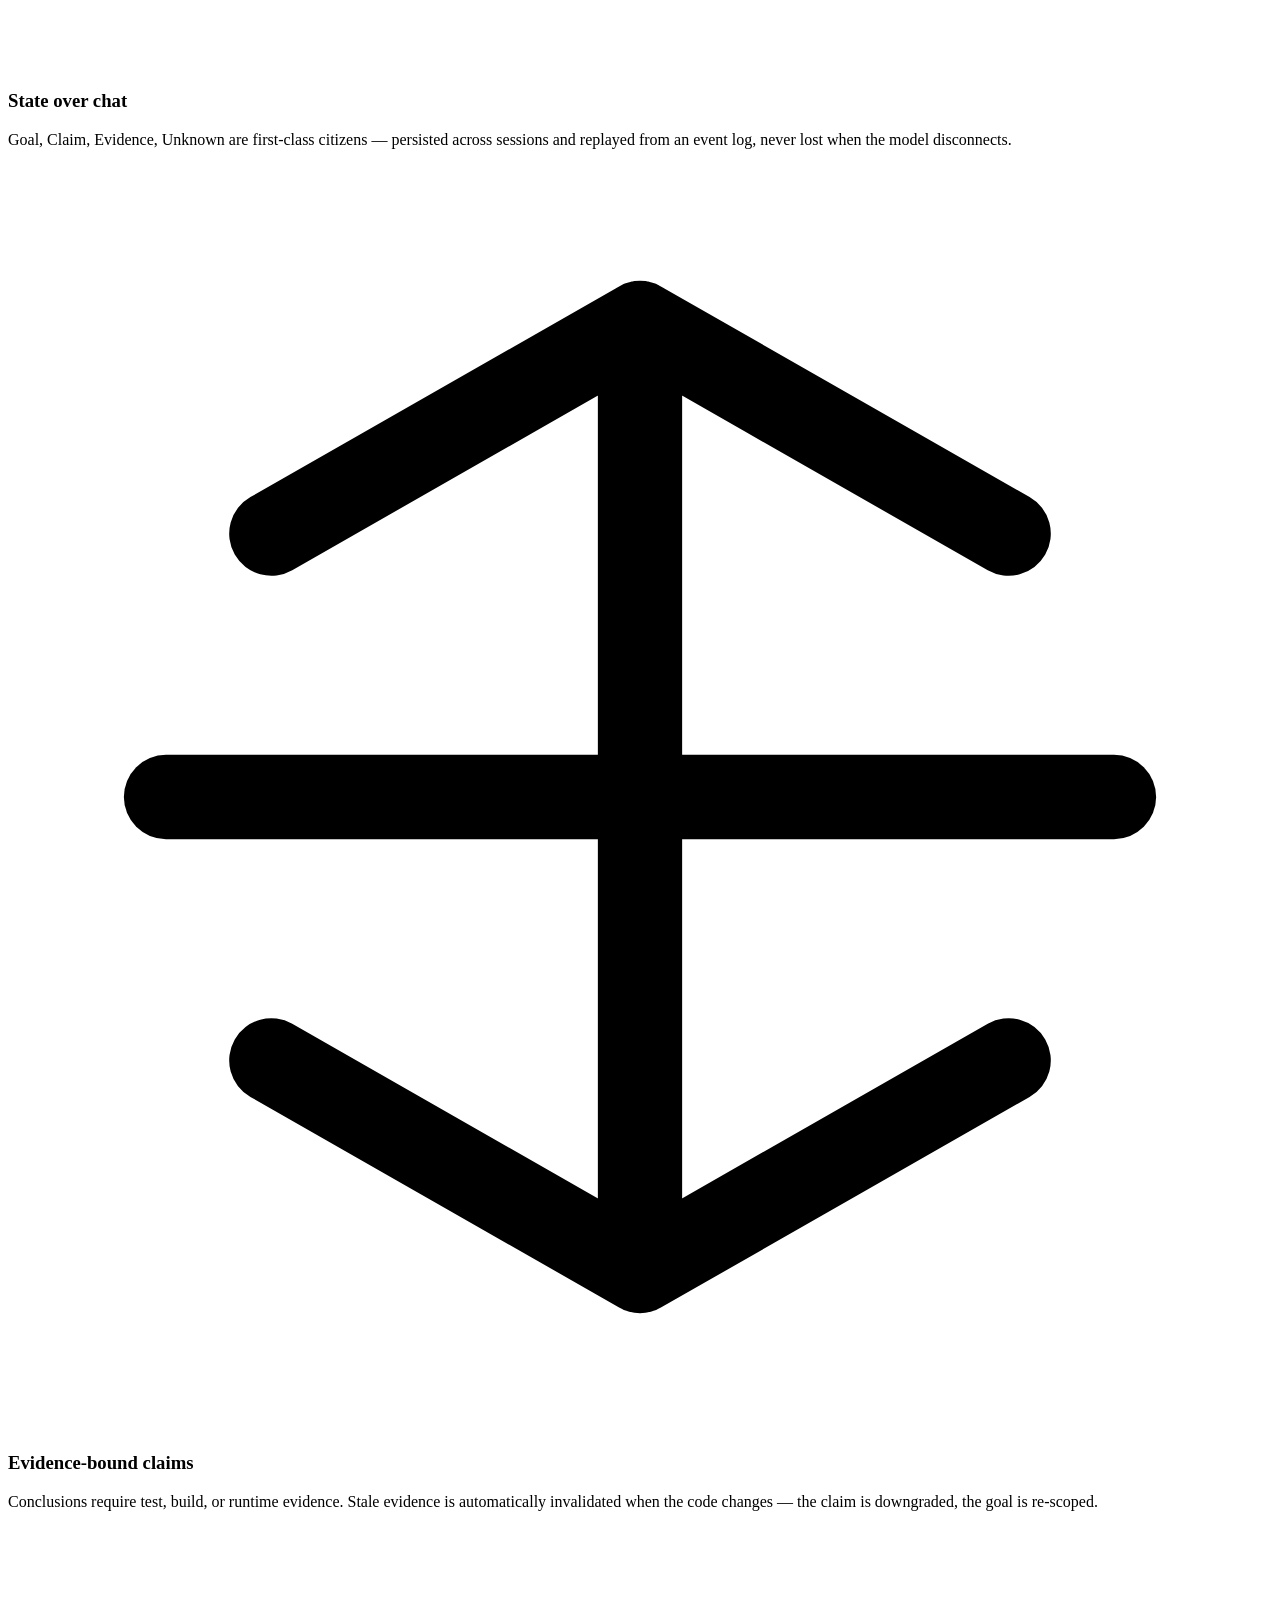
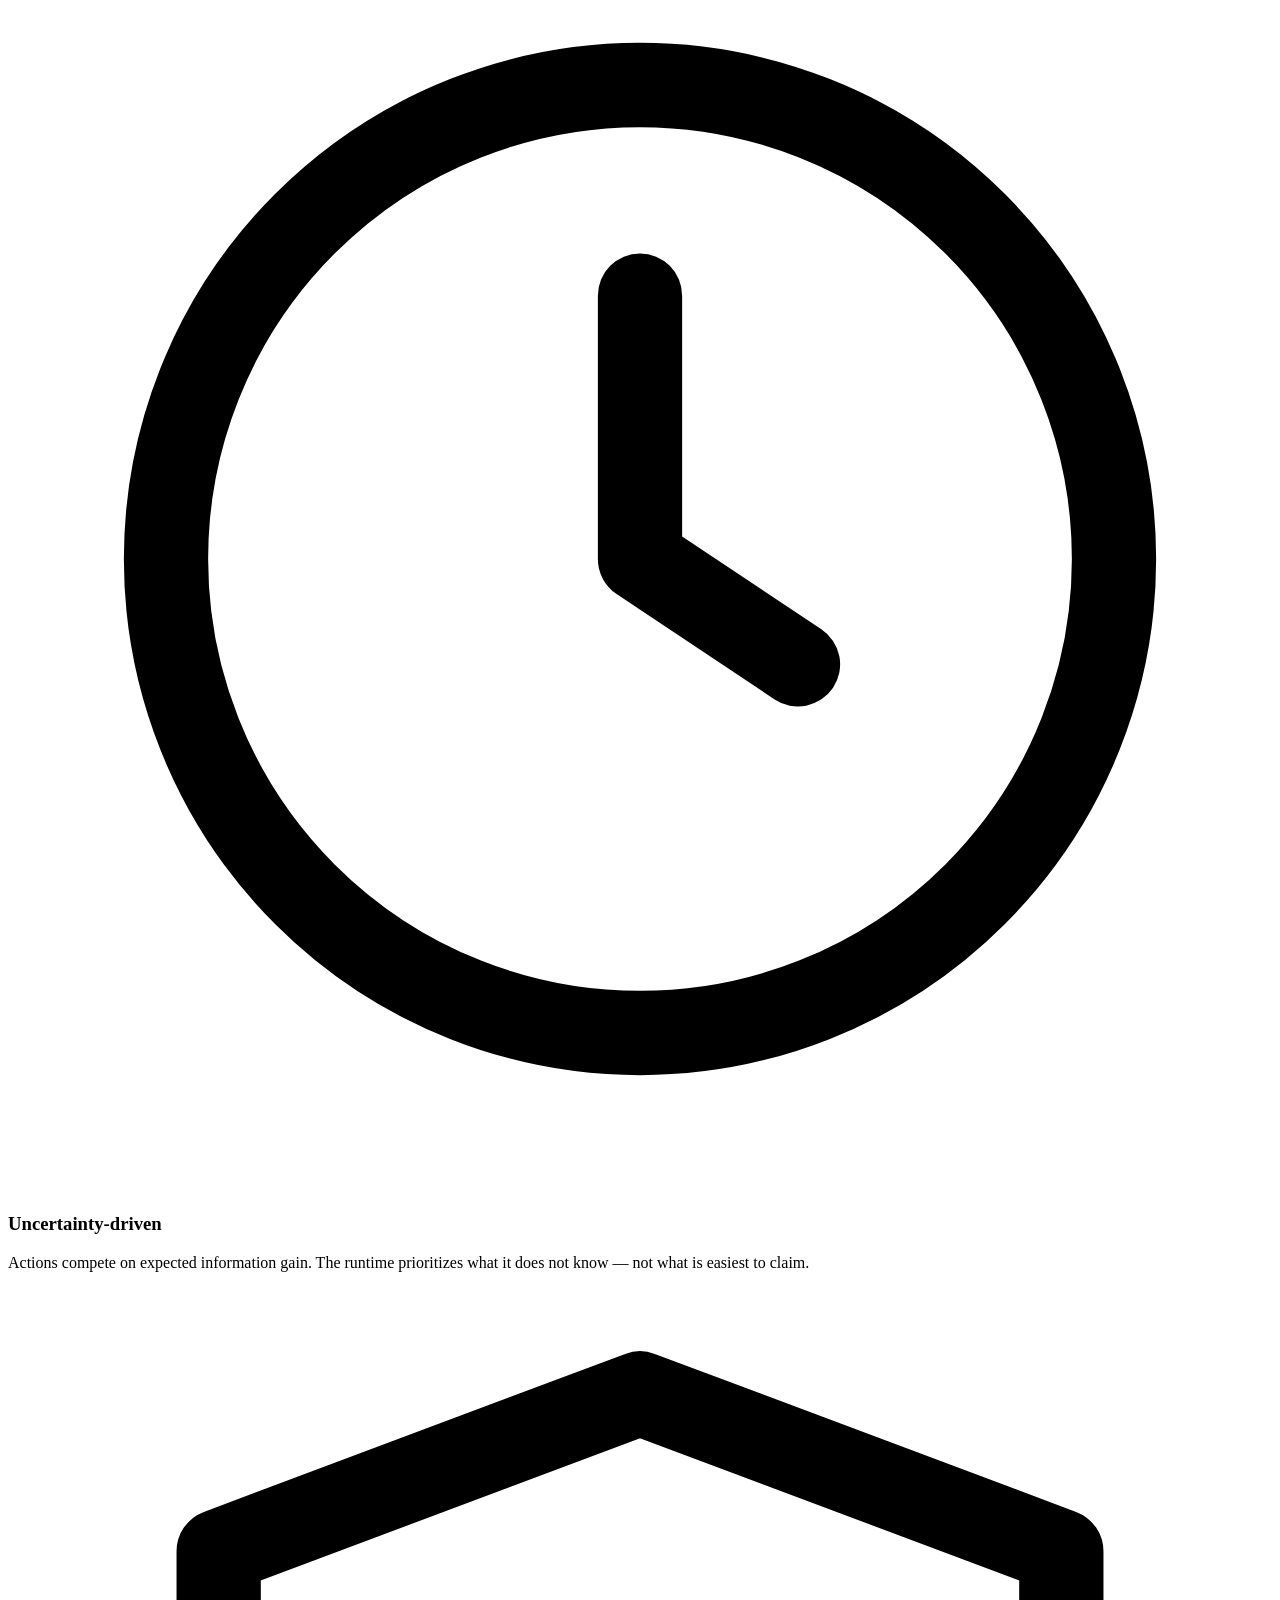
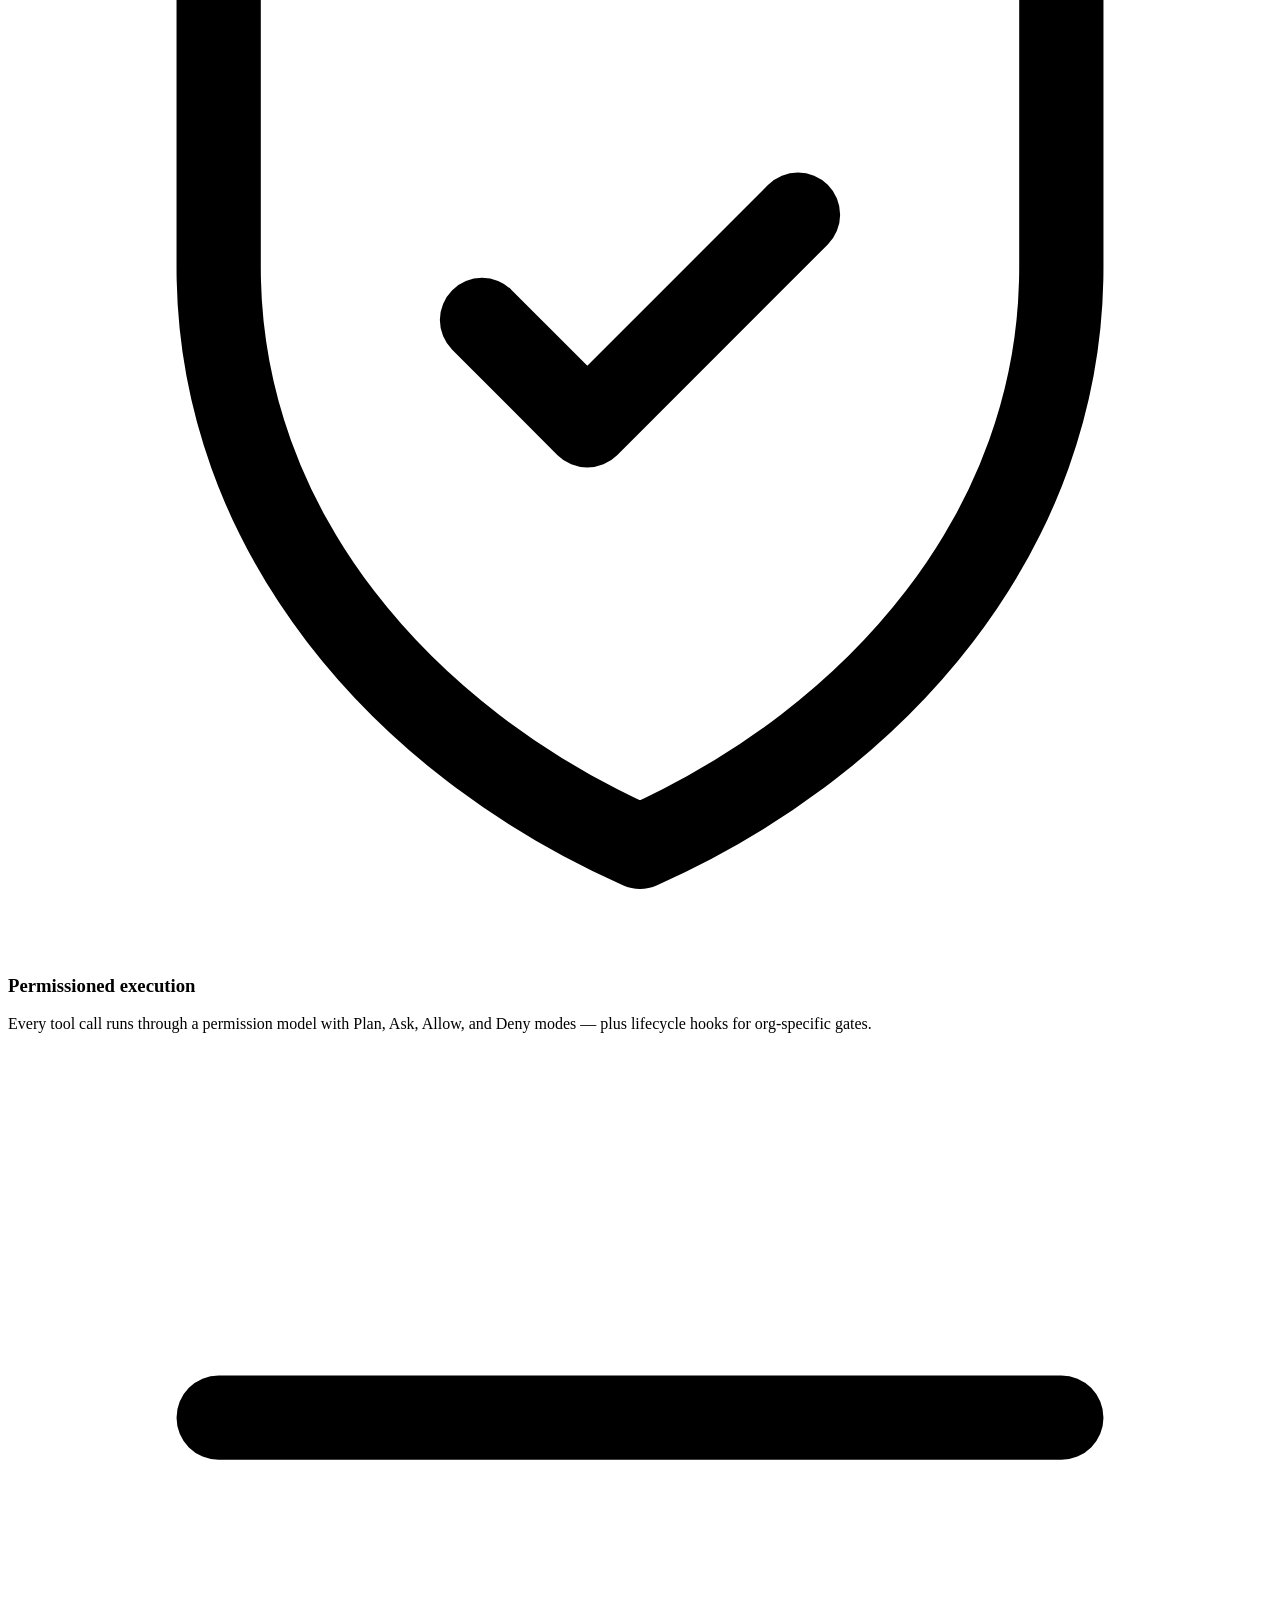
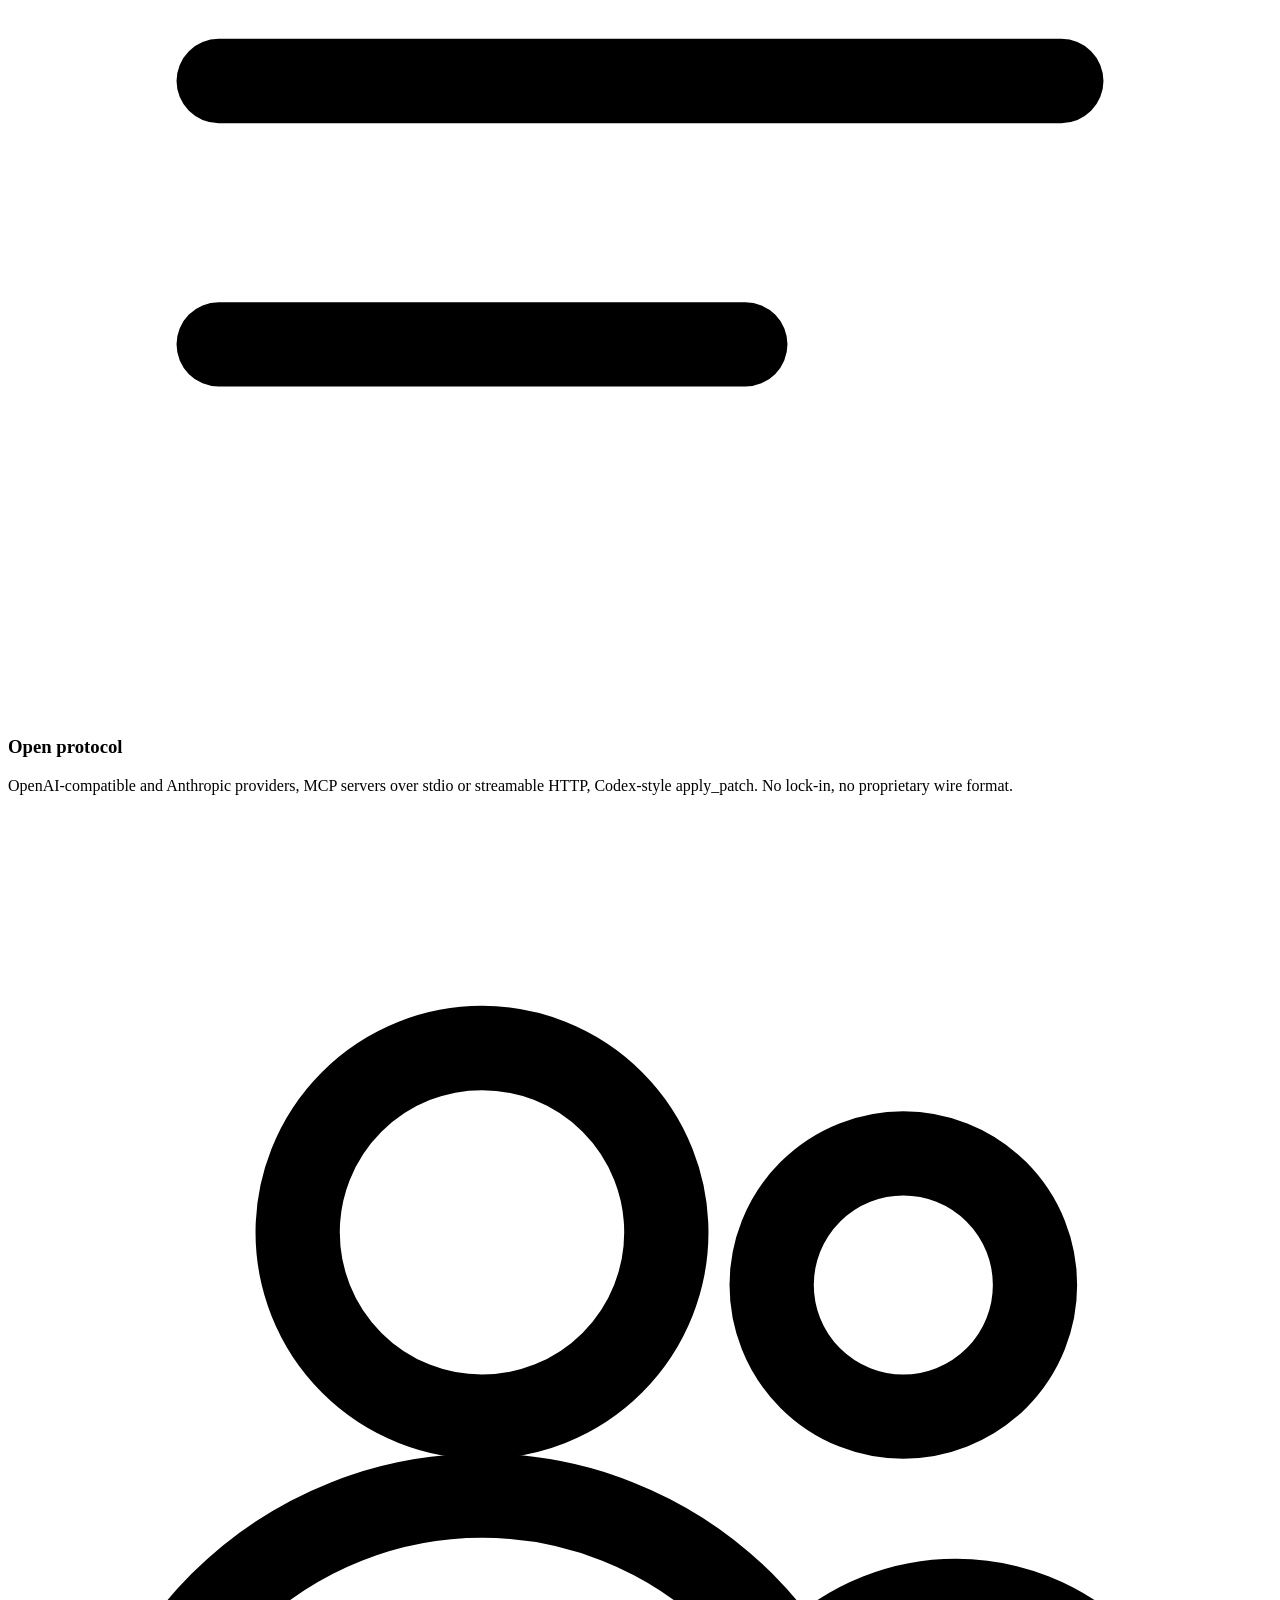
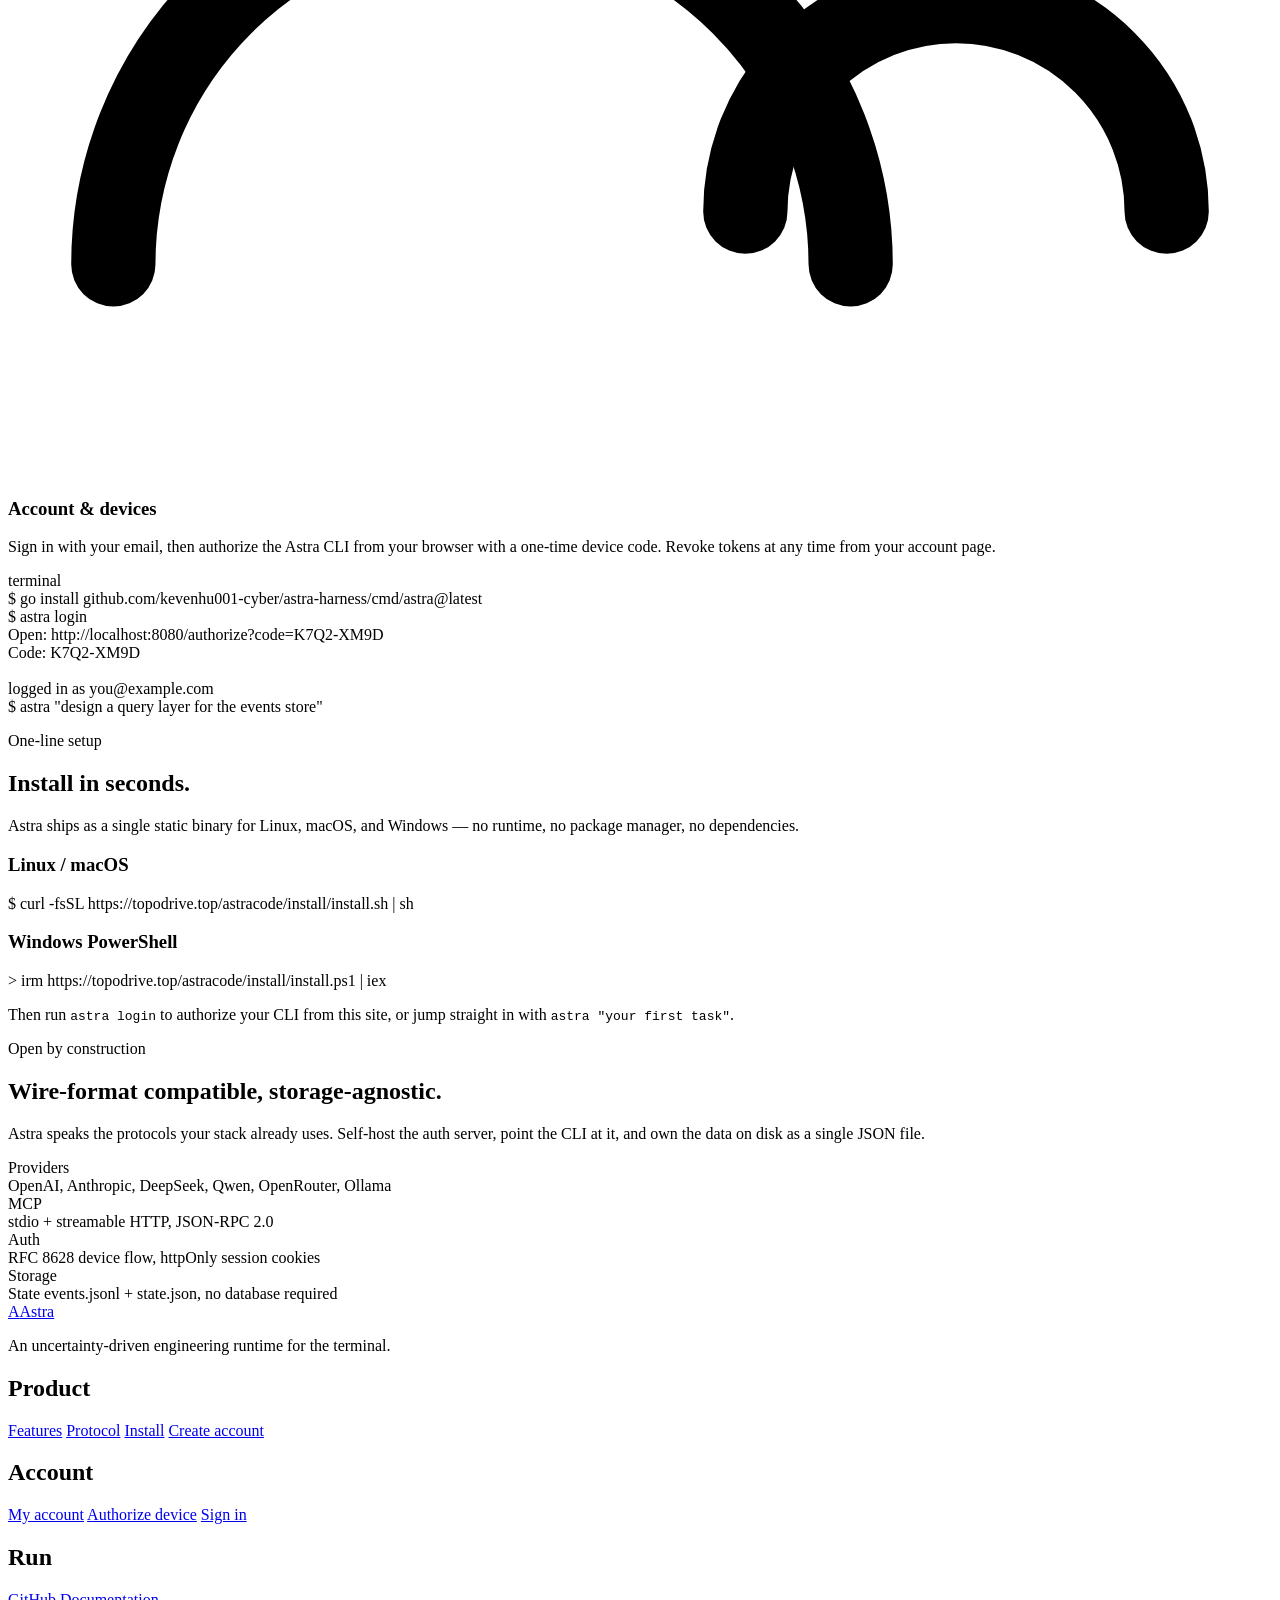
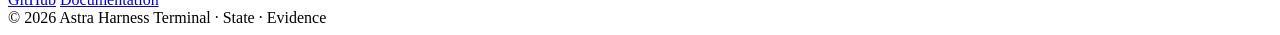
==== commit c76ac7c7: "feat: clean URLs without .html (login/account/authorize) with redirects" ====
--- a/internal/authsrv/site/index.html
+++ b/internal/authsrv/site/index.html
@@ -8,7 +8,7 @@
   <link rel="icon" href="/favicon.svg" type="image/svg+xml">
   <link rel="preconnect" href="https://fonts.googleapis.com">
   <link rel="preconnect" href="https://fonts.gstatic.com" crossorigin>
-  <link rel="stylesheet" href="/assets/site.css">
+  <link rel="stylesheet" href="/assets/site.css?v=2">
 </head>
 <body>
   <a class="skip-link" href="#main">Skip to content</a>
@@ -20,12 +20,12 @@
         <a href="#features">Features</a>
         <a href="#protocol">Protocol</a>
         <a href="#install">Install</a>
-        <a href="/login.html">Sign in</a>
-        <a href="/account.html">Account</a>
+        <a href="/login">Sign in</a>
+        <a href="/account">Account</a>
       </nav>
       <div class="nav-cta">
-        <a class="btn btn-quiet" href="/authorize.html">Authorize a device</a>
-        <a class="btn btn-primary" href="/login.html">Get started</a>
+        <a class="btn btn-quiet" href="/authorize">Authorize a device</a>
+        <a class="btn btn-primary" href="/login">Get started</a>
       </div>
     </div>
   </header>
@@ -37,7 +37,7 @@
         <h1>Software engineering driven by <em>uncertainty</em>, not chat history.</h1>
         <p class="lede">Astra is an agentic coding runtime where durable intelligence lives in persistent state &mdash; goals, claims, evidence &mdash; instead of disposable conversation. Every conclusion must earn its way to <strong>VERIFIED</strong>.</p>
         <div class="hero-actions">
-          <a class="btn btn-primary" href="/login.html">Create your account</a>
+          <a class="btn btn-primary" href="/login">Create your account</a>
           <a class="btn btn-quiet" href="#protocol">See the protocol</a>
         </div>
         <p class="hero-note">Email verification required. Self-hosted? Verification links are printed to the server log.</p>
@@ -125,7 +125,7 @@
           <span class="label">terminal</span>
           <div><span class="prompt">$</span> <span class="cmd">go install github.com/kevenhu001-cyber/astra-harness/cmd/astra@latest</span></div>
           <div><span class="prompt">$</span> <span class="cmd">astra login</span></div>
-          <div class="out">  Open: http://localhost:8080/authorize.html?code=K7Q2-XM9D</div>
+          <div class="out">  Open: http://localhost:8080/authorize?code=K7Q2-XM9D</div>
           <div class="out">  Code: K7Q2-XM9D</div>
           <div class="out">&nbsp;</div>
           <div class="out-ok">  logged in as you@example.com</div>
@@ -186,13 +186,13 @@
           <a href="#features">Features</a>
           <a href="#protocol">Protocol</a>
           <a href="#install">Install</a>
-          <a href="/login.html">Create account</a>
+          <a href="/login">Create account</a>
         </div>
         <div class="footer-col">
           <h2>Account</h2>
-          <a href="/account.html">My account</a>
-          <a href="/authorize.html">Authorize device</a>
-          <a href="/login.html">Sign in</a>
+          <a href="/account">My account</a>
+          <a href="/authorize">Authorize device</a>
+          <a href="/login">Sign in</a>
         </div>
         <div class="footer-col">
           <h2>Run</h2>
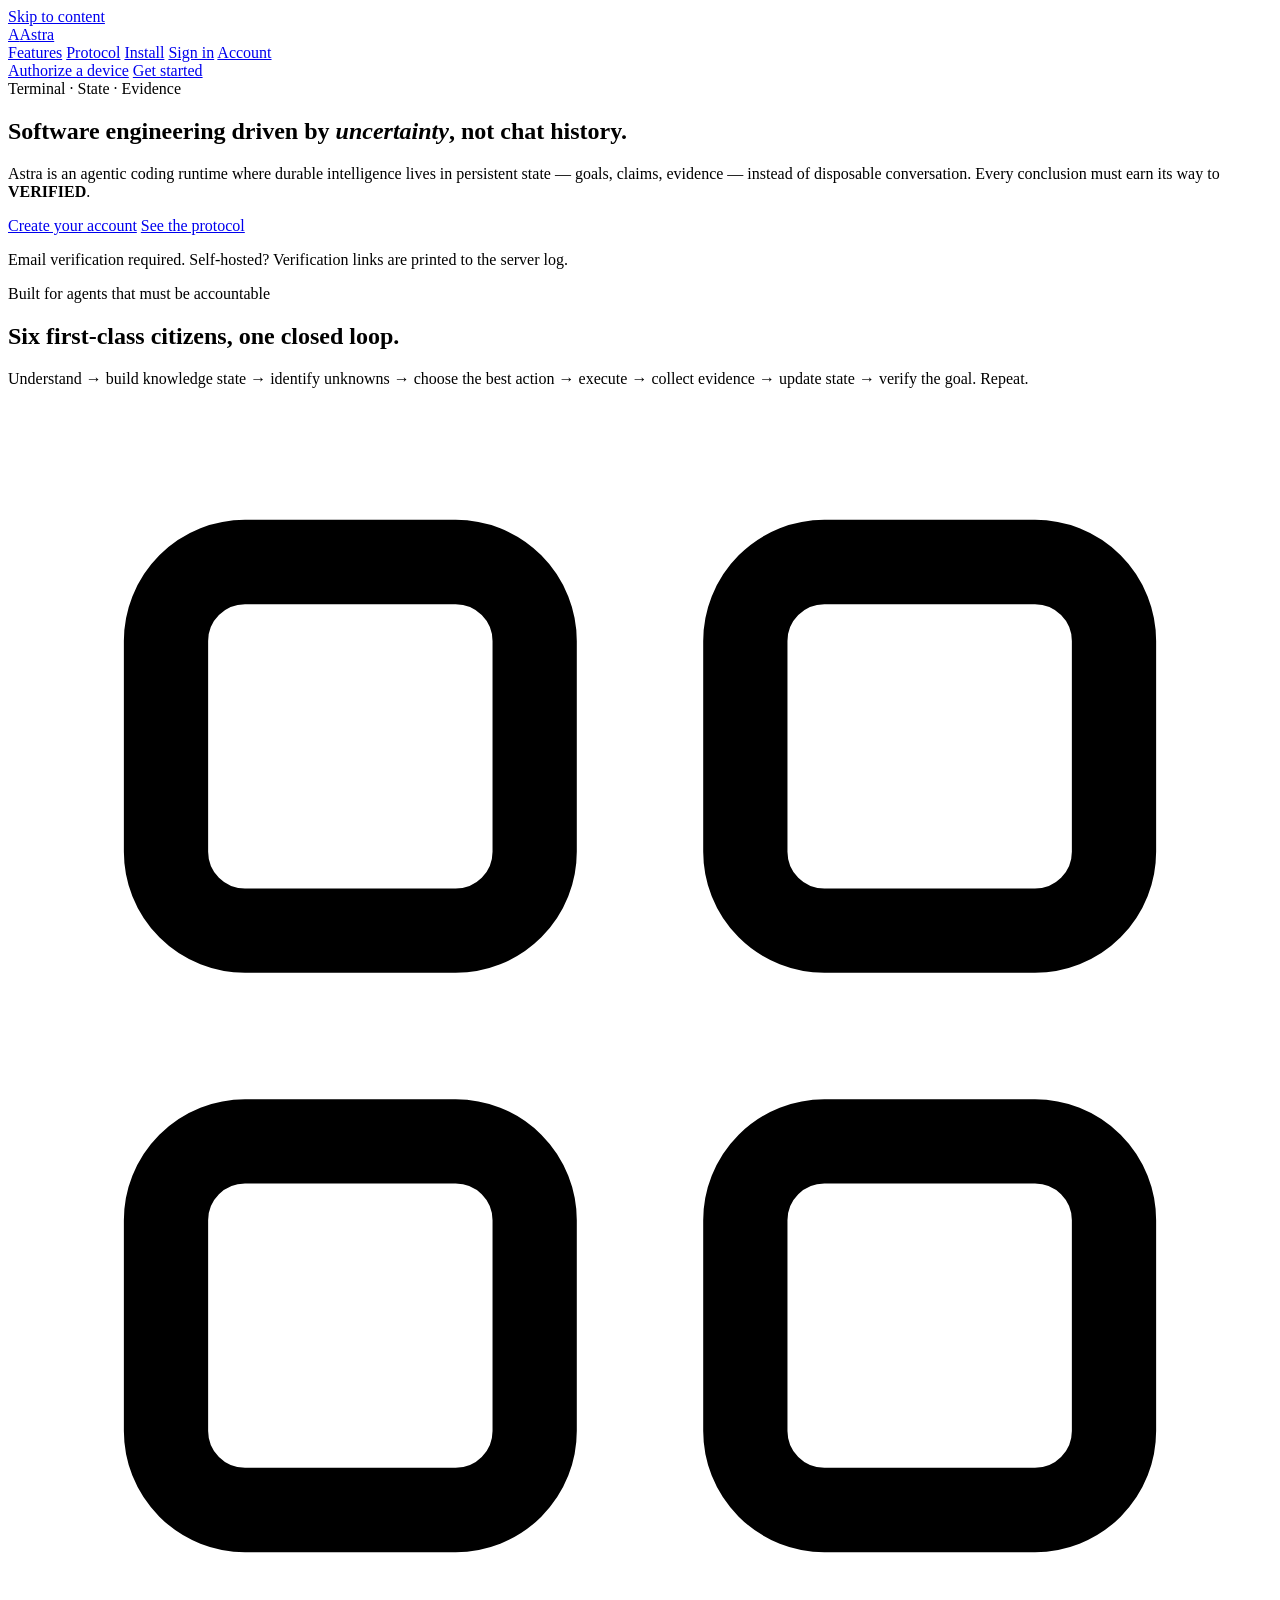
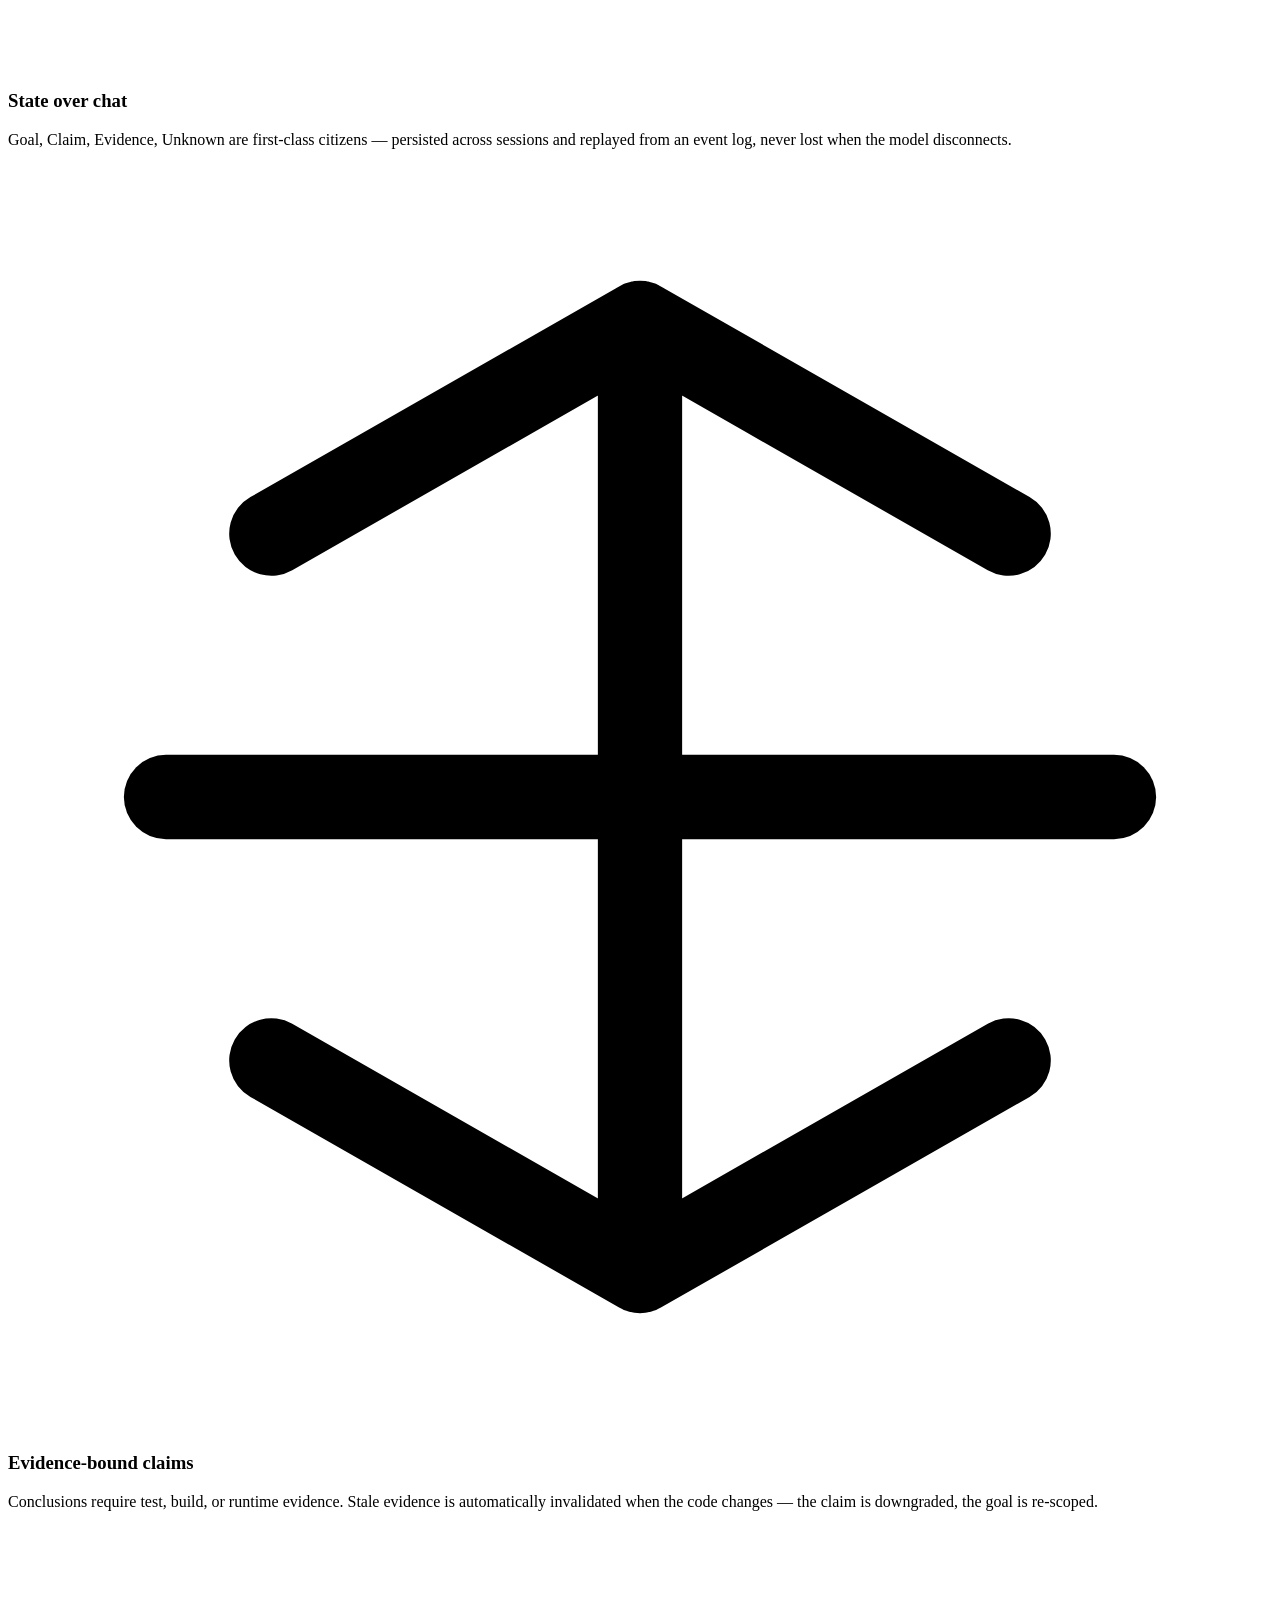
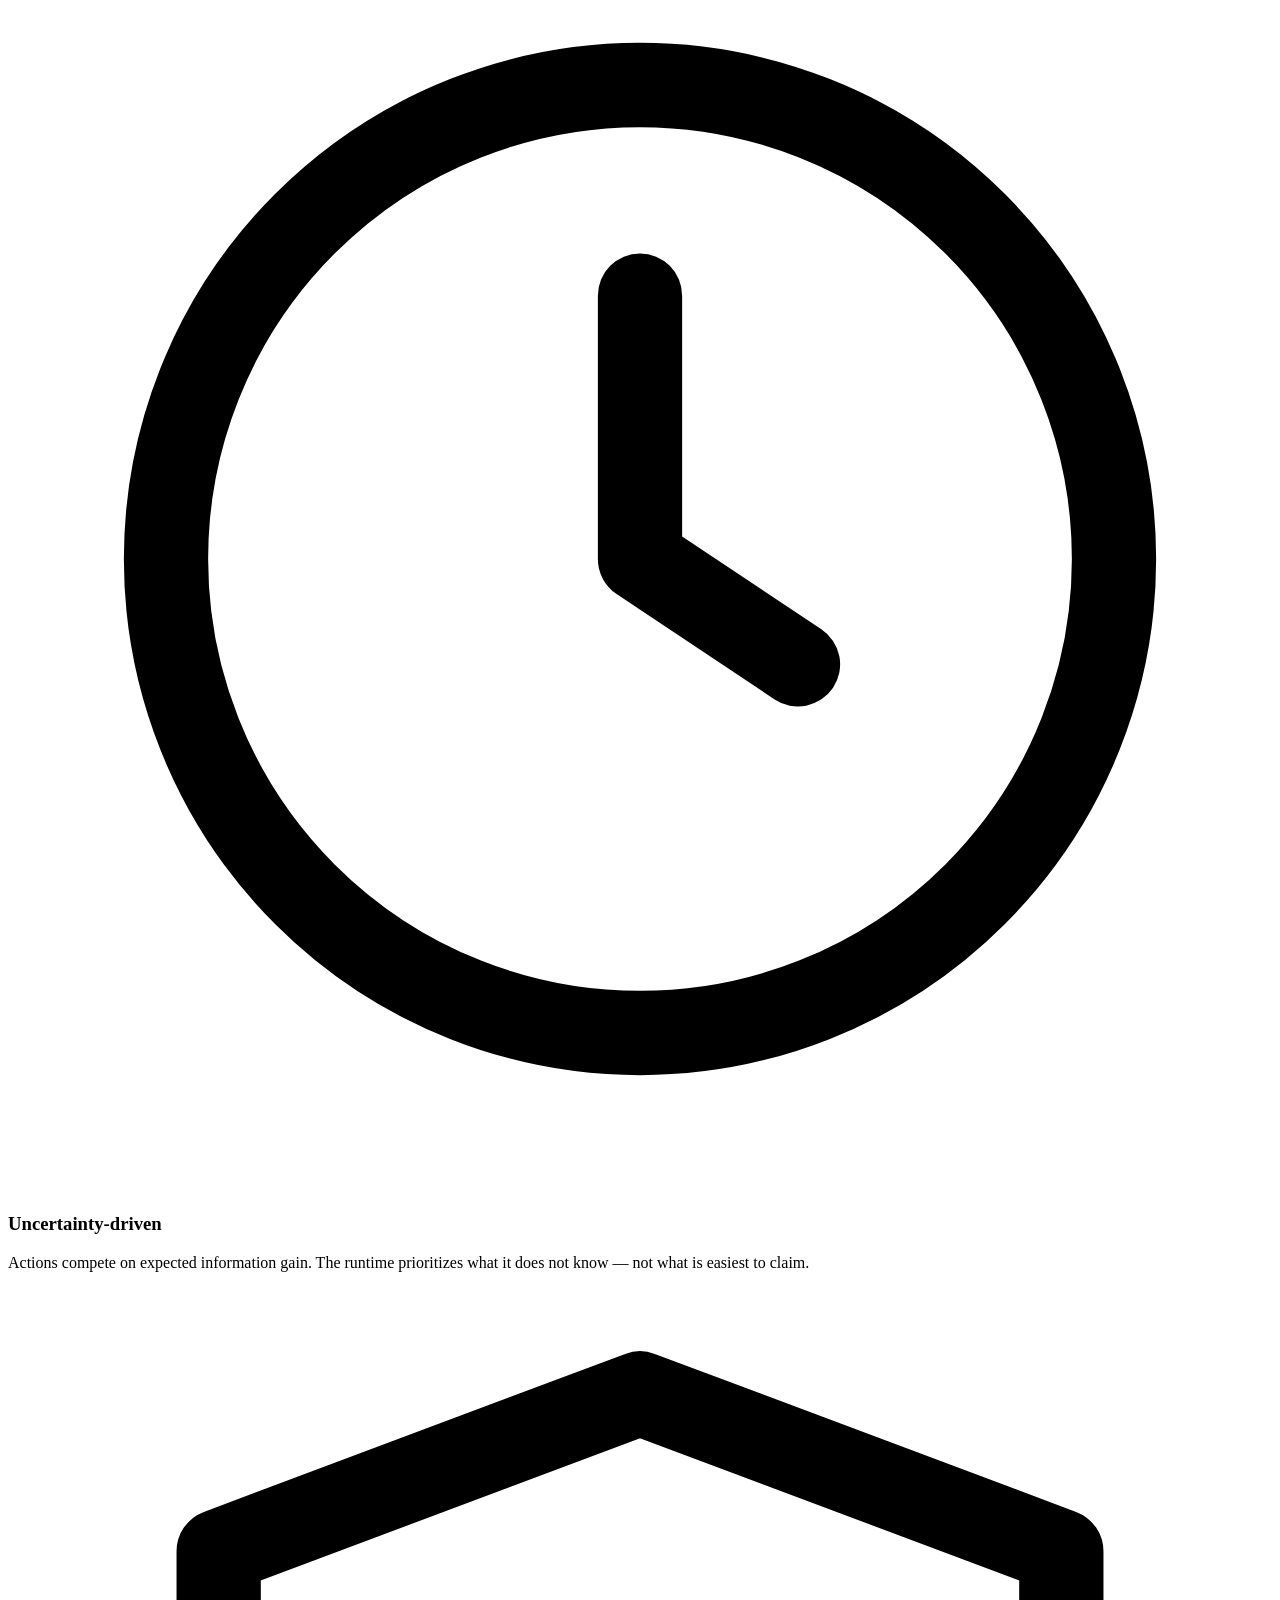
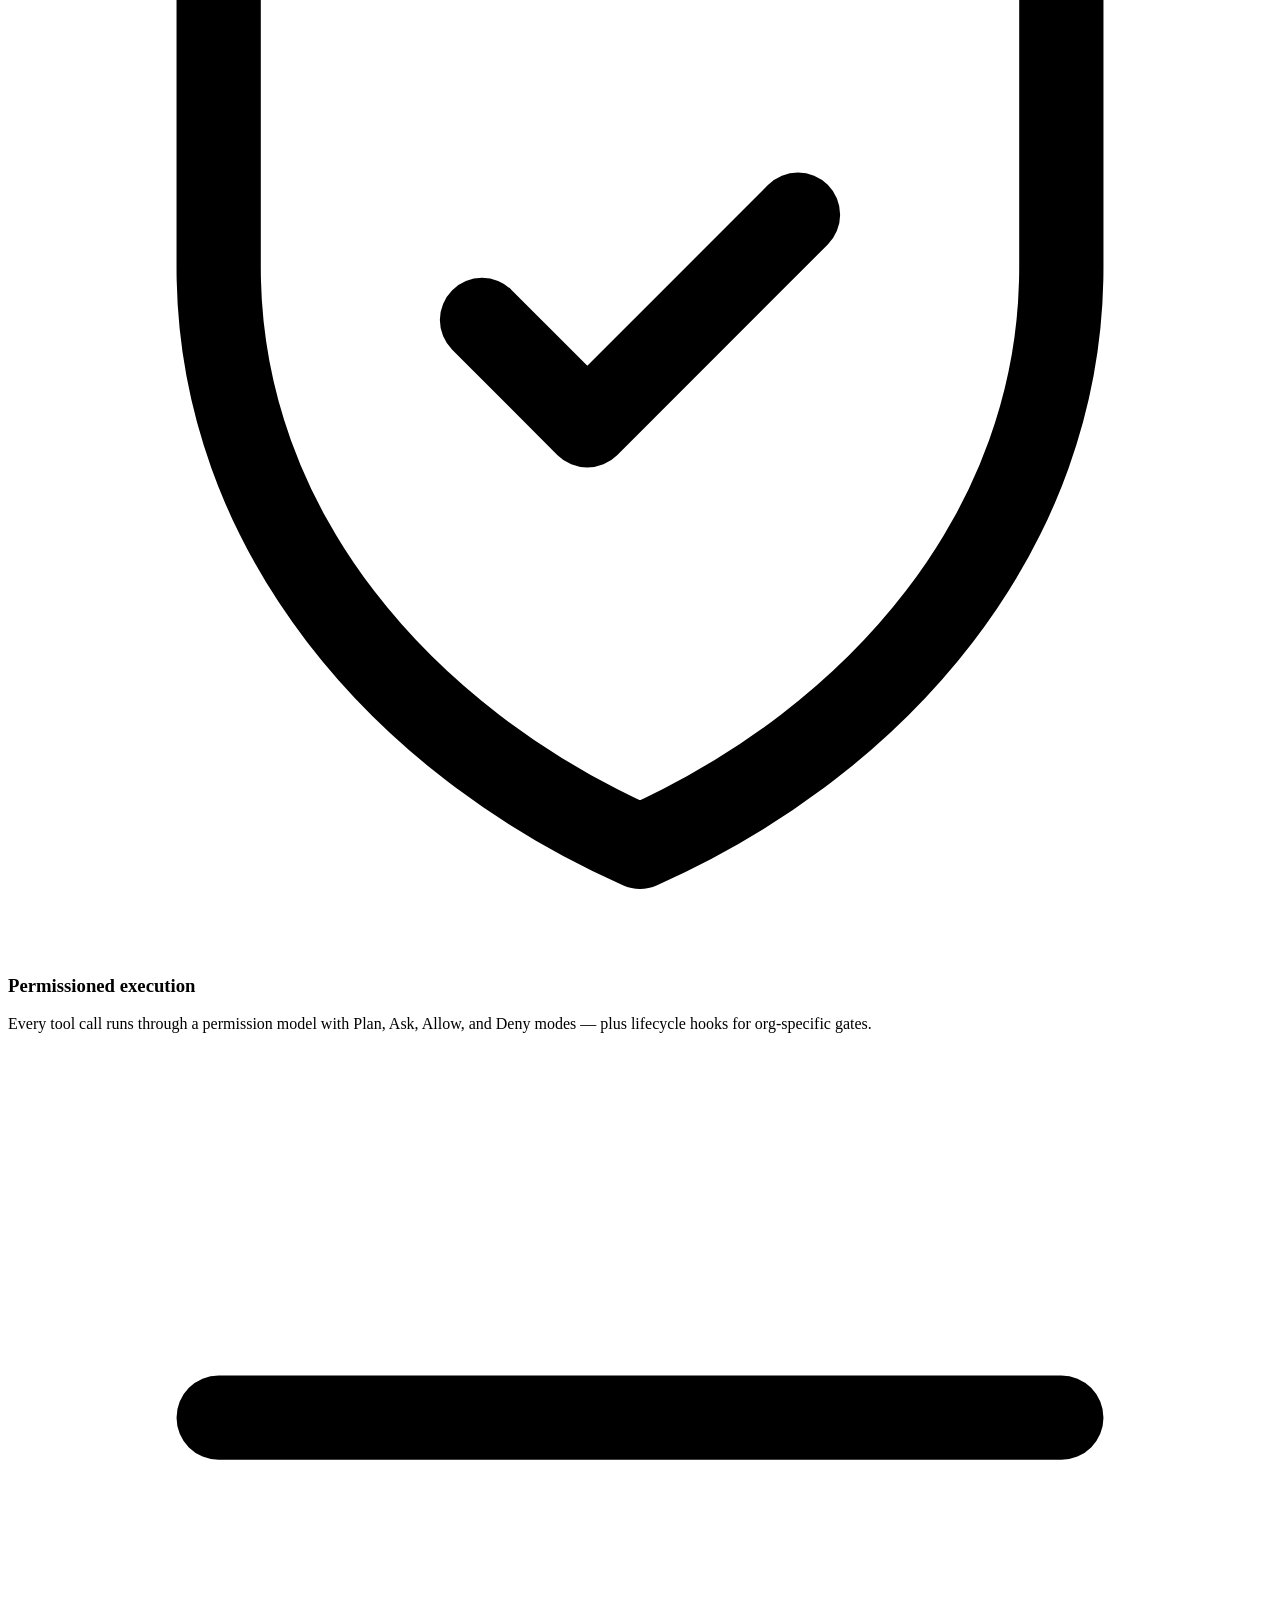
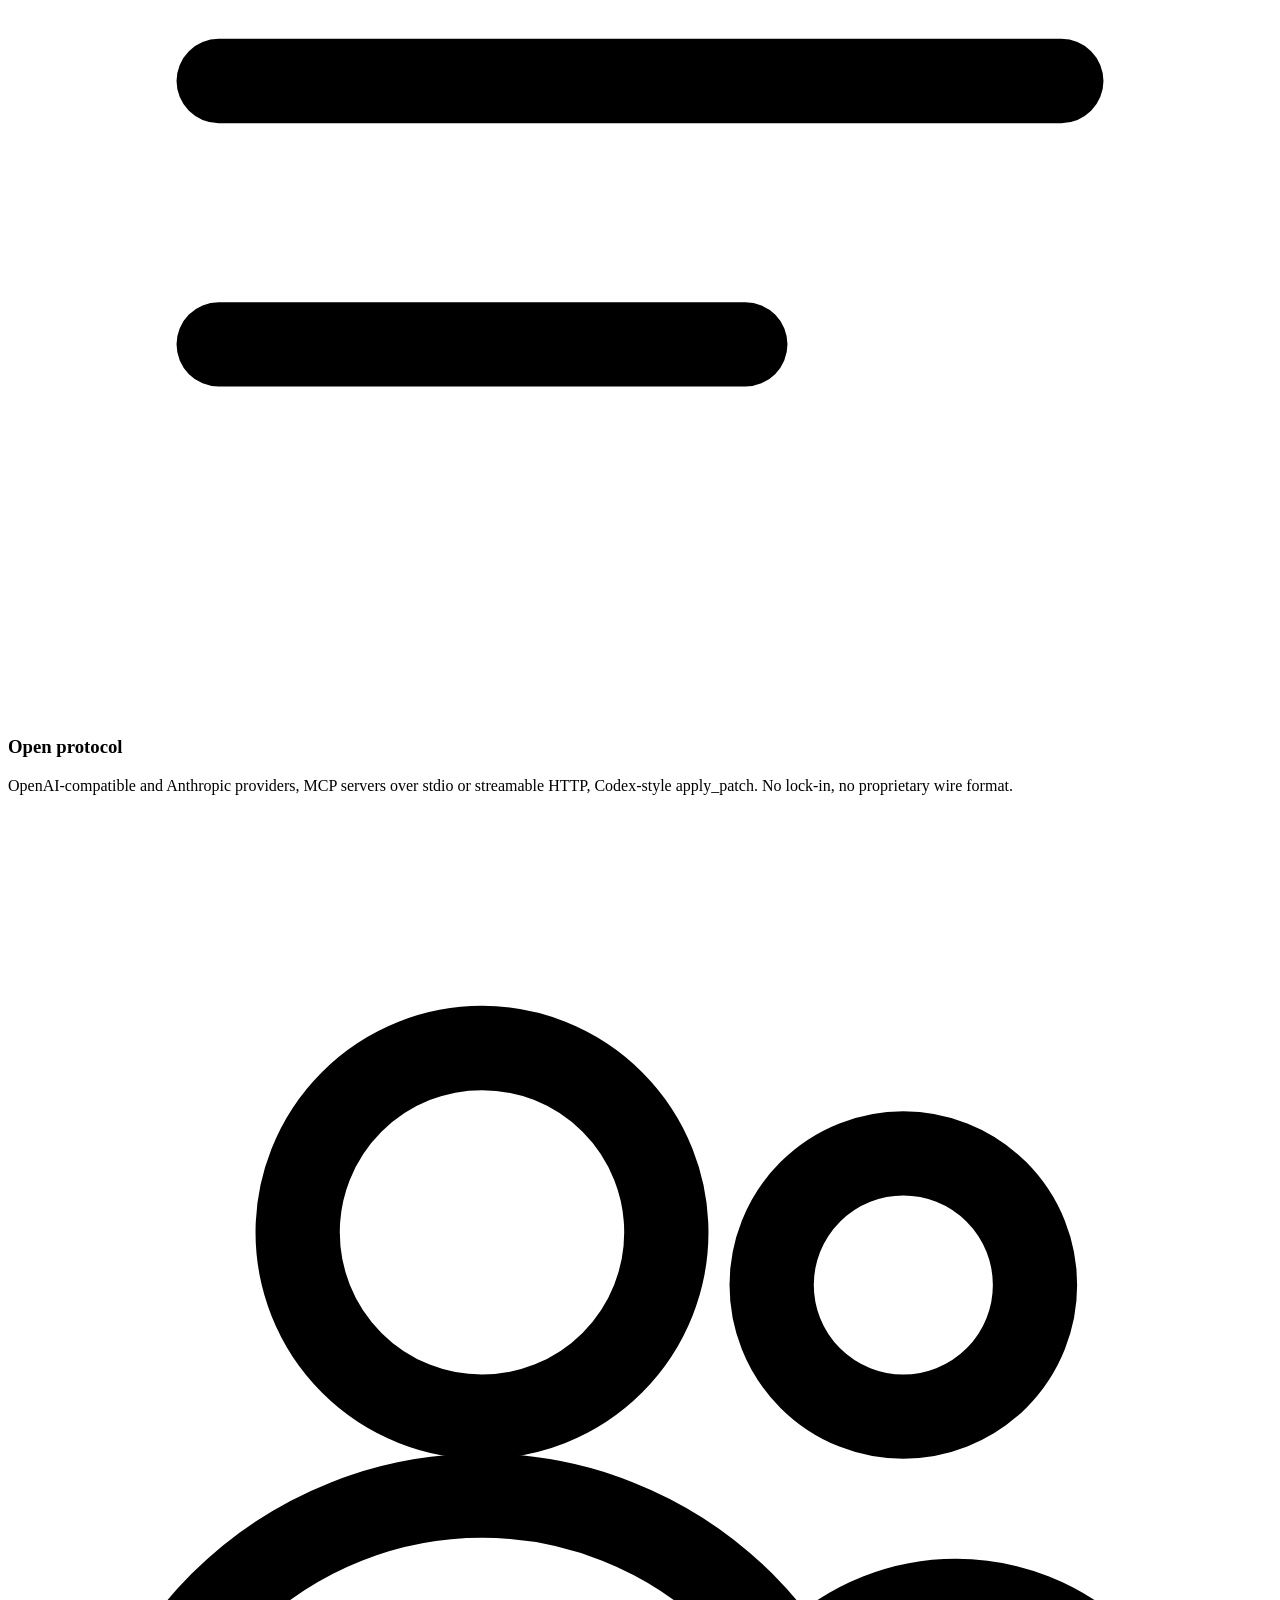
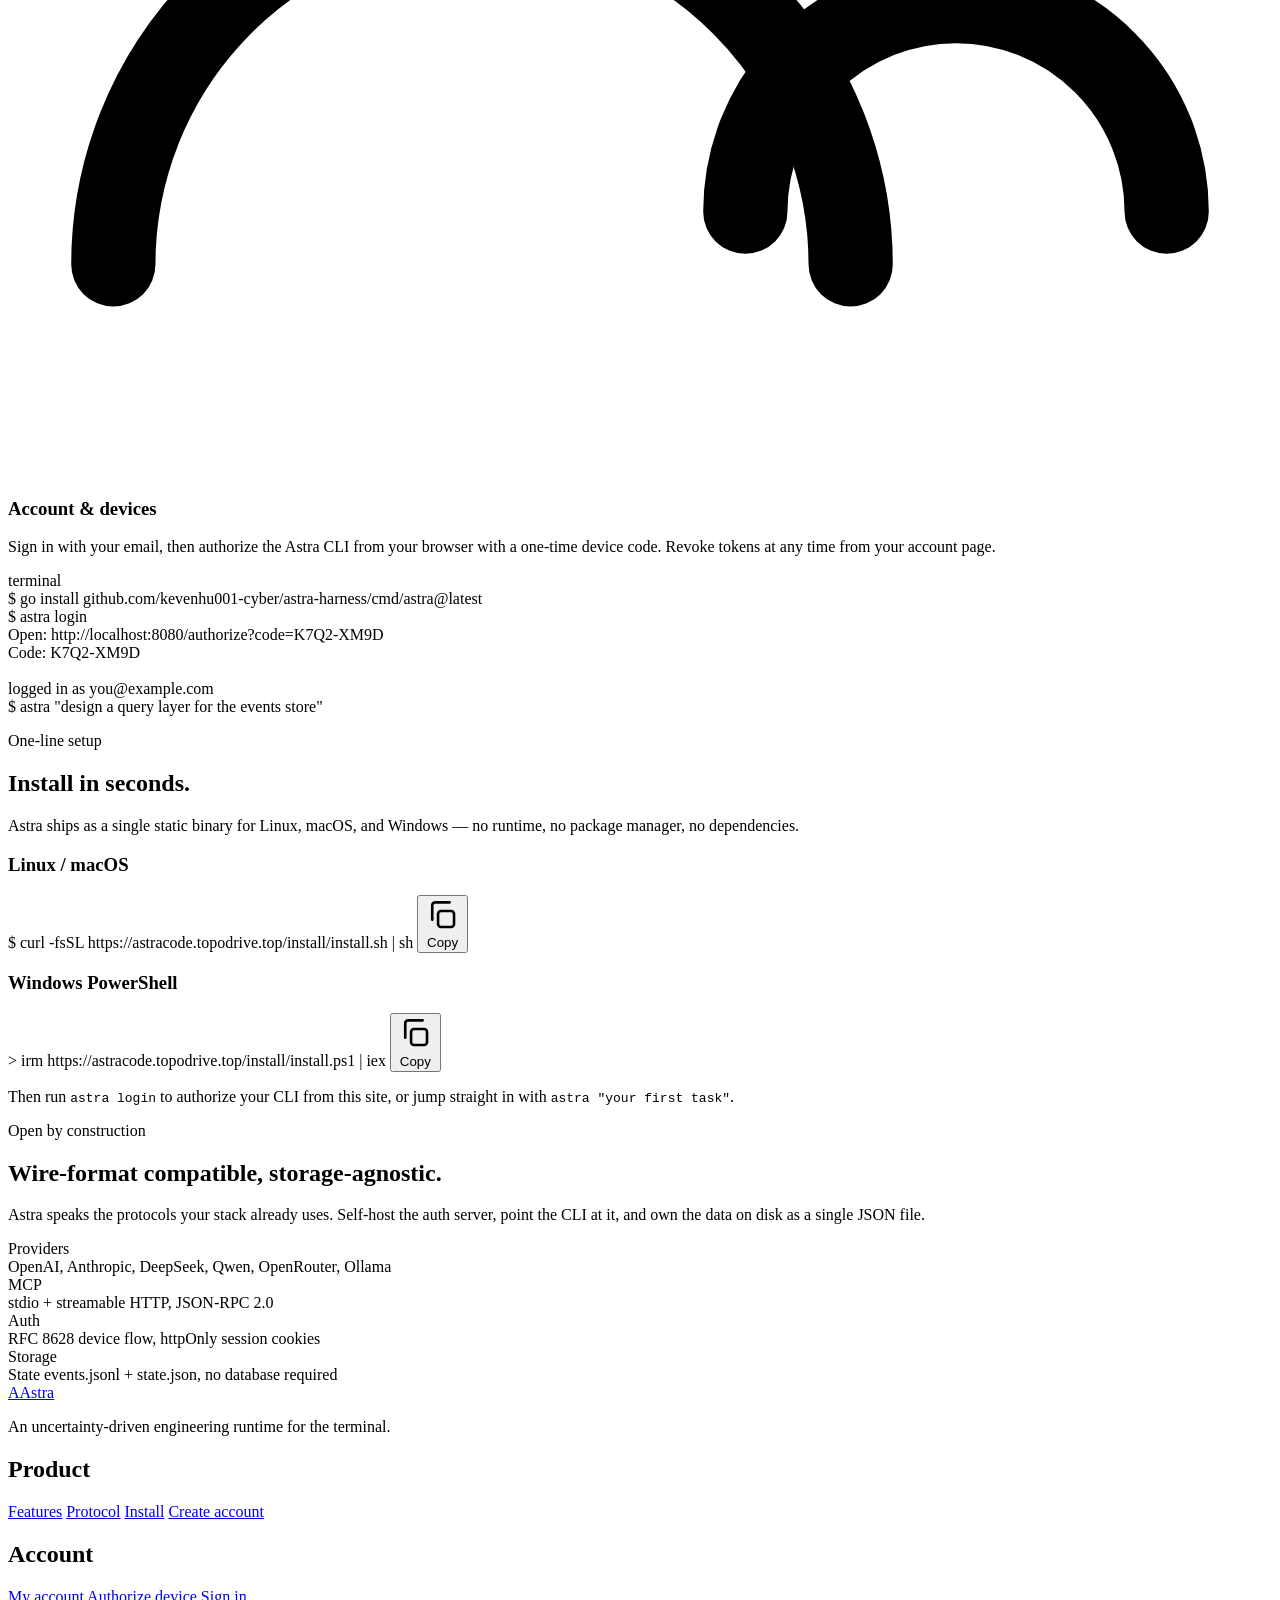
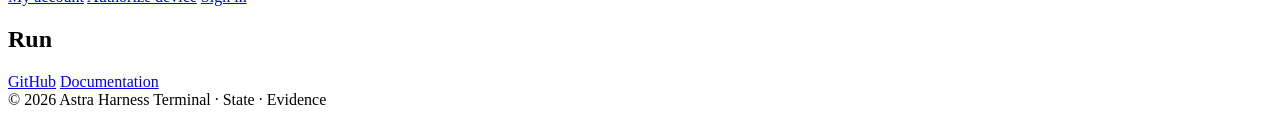
==== commit 3cb4ffa5: "feat: migrate official site to astracode.topodrive.top subdomain - Point auth DefaultServer, site in" ====
--- a/internal/authsrv/site/index.html
+++ b/internal/authsrv/site/index.html
@@ -8,7 +8,7 @@
   <link rel="icon" href="/favicon.svg" type="image/svg+xml">
   <link rel="preconnect" href="https://fonts.googleapis.com">
   <link rel="preconnect" href="https://fonts.gstatic.com" crossorigin>
-  <link rel="stylesheet" href="/assets/site.css?v=2">
+  <link rel="stylesheet" href="/assets/site.css?v=4">
 </head>
 <body>
   <a class="skip-link" href="#main">Skip to content</a>
@@ -144,13 +144,27 @@
           <div class="install-card">
             <h3>Linux / macOS</h3>
             <div class="cli" aria-label="Linux and macOS install command">
-              <div><span class="prompt">$</span> <span class="cmd">curl -fsSL https://topodrive.top/astracode/install/install.sh | sh</span></div>
+              <div class="cmd-line">
+                <span class="prompt">$</span>
+                <span class="cmd">curl -fsSL https://astracode.topodrive.top/install/install.sh | sh</span>
+                <button class="copy-btn" type="button" aria-label="Copy install command">
+                  <svg viewBox="0 0 24 24" fill="none" stroke="currentColor" stroke-width="1.8" stroke-linecap="round" stroke-linejoin="round" aria-hidden="true"><rect x="9" y="9" width="11" height="11" rx="2"/><path d="M5 15V5a2 2 0 0 1 2-2h10"/></svg>
+                  <span class="copy-label">Copy</span>
+                </button>
+              </div>
             </div>
           </div>
           <div class="install-card">
             <h3>Windows PowerShell</h3>
             <div class="cli" aria-label="Windows PowerShell install command">
-              <div><span class="prompt">&gt;</span> <span class="cmd">irm https://topodrive.top/astracode/install/install.ps1 | iex</span></div>
+              <div class="cmd-line">
+                <span class="prompt">&gt;</span>
+                <span class="cmd">irm https://astracode.topodrive.top/install/install.ps1 | iex</span>
+                <button class="copy-btn" type="button" aria-label="Copy install command">
+                  <svg viewBox="0 0 24 24" fill="none" stroke="currentColor" stroke-width="1.8" stroke-linecap="round" stroke-linejoin="round" aria-hidden="true"><rect x="9" y="9" width="11" height="11" rx="2"/><path d="M5 15V5a2 2 0 0 1 2-2h10"/></svg>
+                  <span class="copy-label">Copy</span>
+                </button>
+              </div>
             </div>
           </div>
         </div>
@@ -206,5 +220,48 @@
       </div>
     </div>
   </footer>
+
+  <script>
+    // One-line install command copy buttons.
+    (function () {
+      function fallbackCopy(text) {
+        var ta = document.createElement("textarea");
+        ta.value = text;
+        ta.style.position = "fixed";
+        ta.style.top = "-9999px";
+        ta.style.opacity = "0";
+        document.body.appendChild(ta);
+        ta.focus();
+        ta.select();
+        try { document.execCommand("copy"); } catch (e) {}
+        document.body.removeChild(ta);
+      }
+      document.querySelectorAll(".copy-btn").forEach(function (btn) {
+        btn.addEventListener("click", function () {
+          var line = btn.closest(".cmd-line");
+          var cmd = line ? line.querySelector(".cmd").textContent.trim() : "";
+          var label = btn.querySelector(".copy-label");
+          var prev = label ? label.textContent : "Copy";
+          function flash() {
+            btn.classList.add("copied");
+            if (label) label.textContent = "Copied";
+            setTimeout(function () {
+              btn.classList.remove("copied");
+              if (label) label.textContent = prev;
+            }, 1600);
+          }
+          if (navigator.clipboard && navigator.clipboard.writeText) {
+            navigator.clipboard.writeText(cmd).then(flash, function () {
+              fallbackCopy(cmd);
+              flash();
+            });
+          } else {
+            fallbackCopy(cmd);
+            flash();
+          }
+        });
+      });
+    })();
+  </script>
 </body>
 </html>
